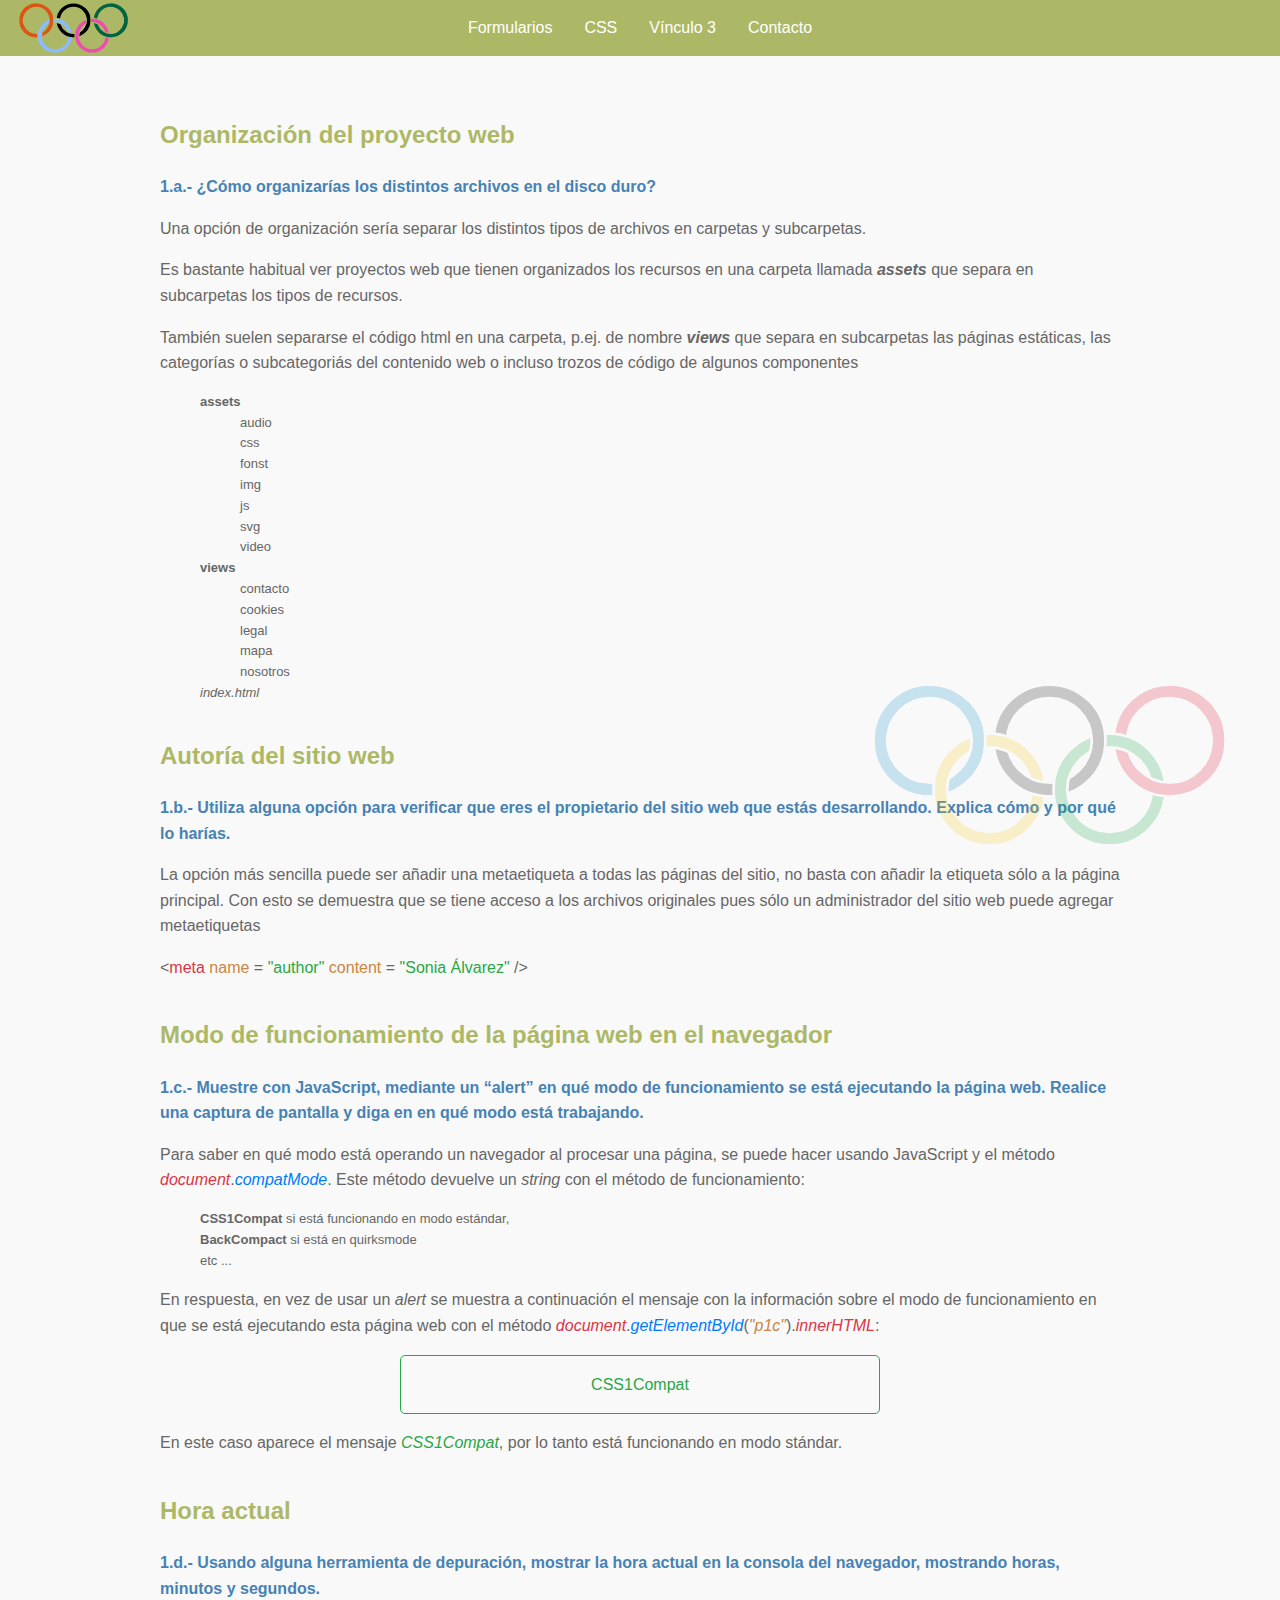
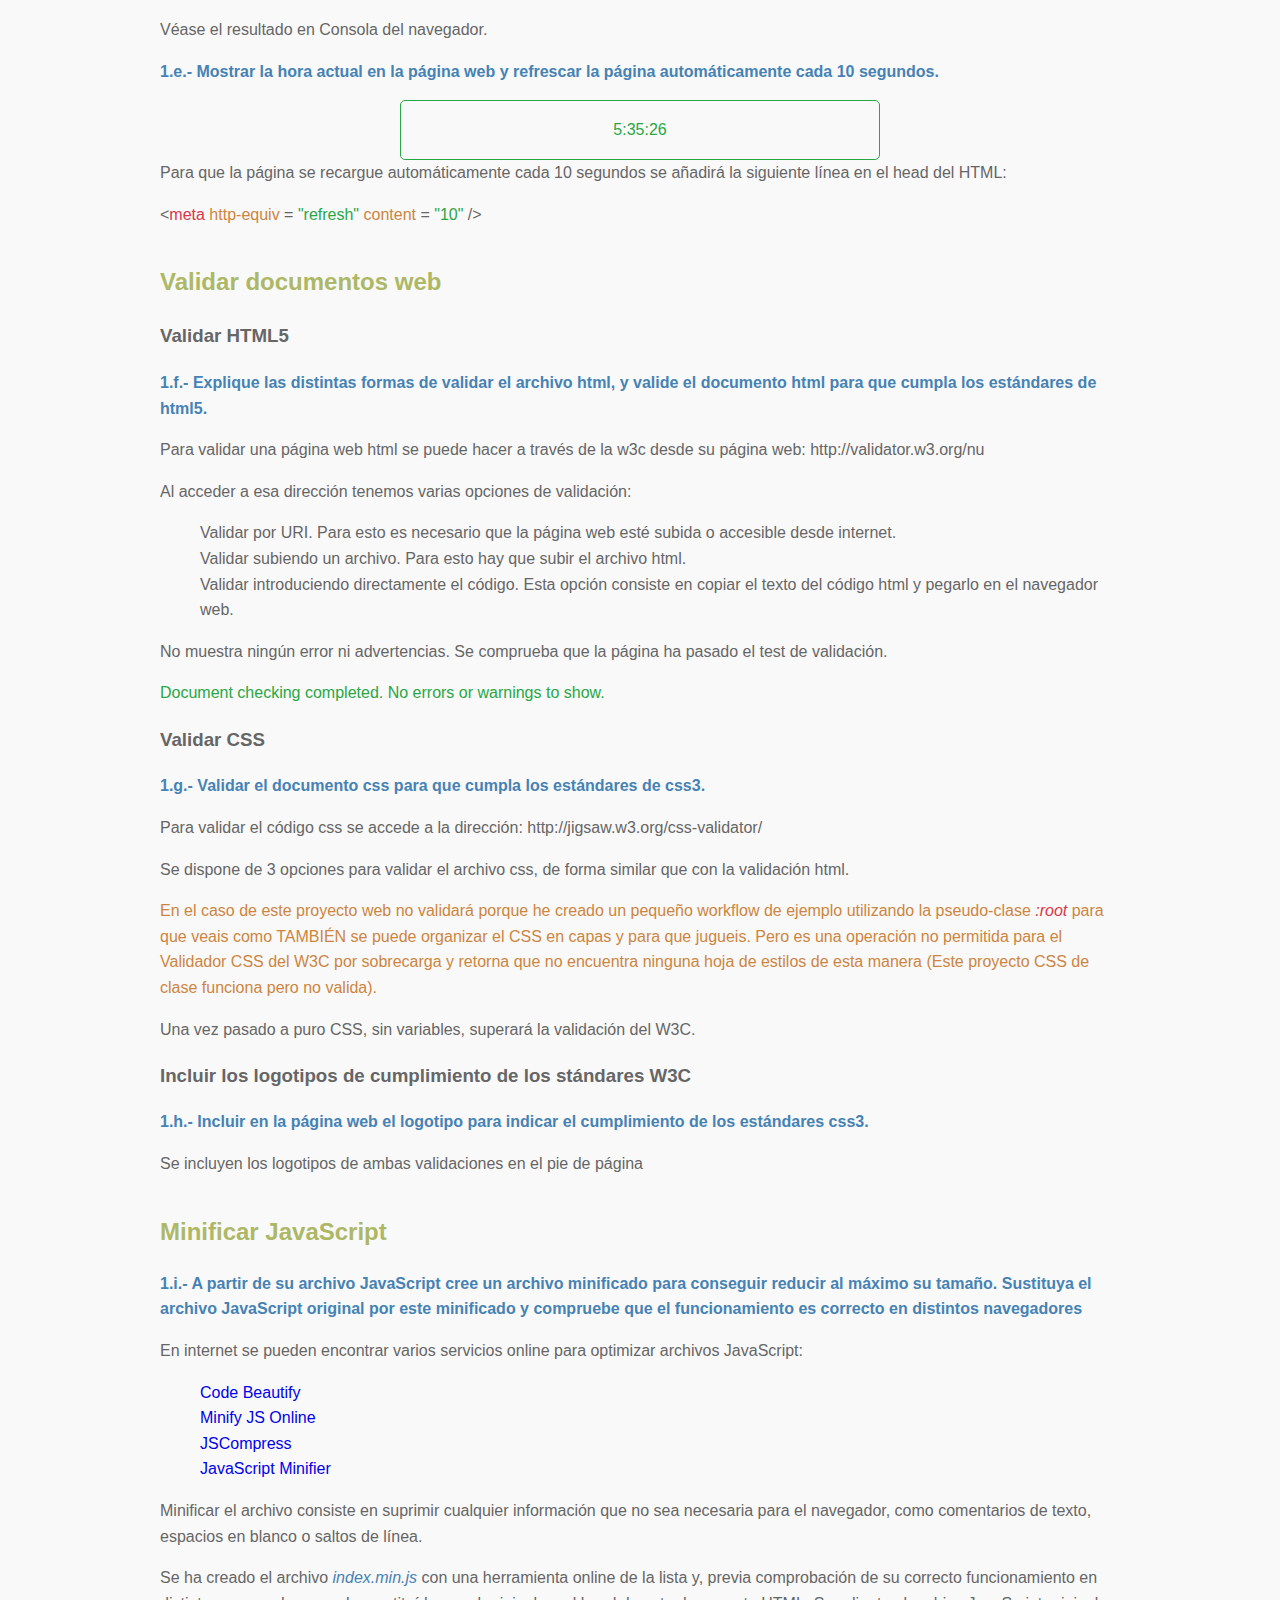
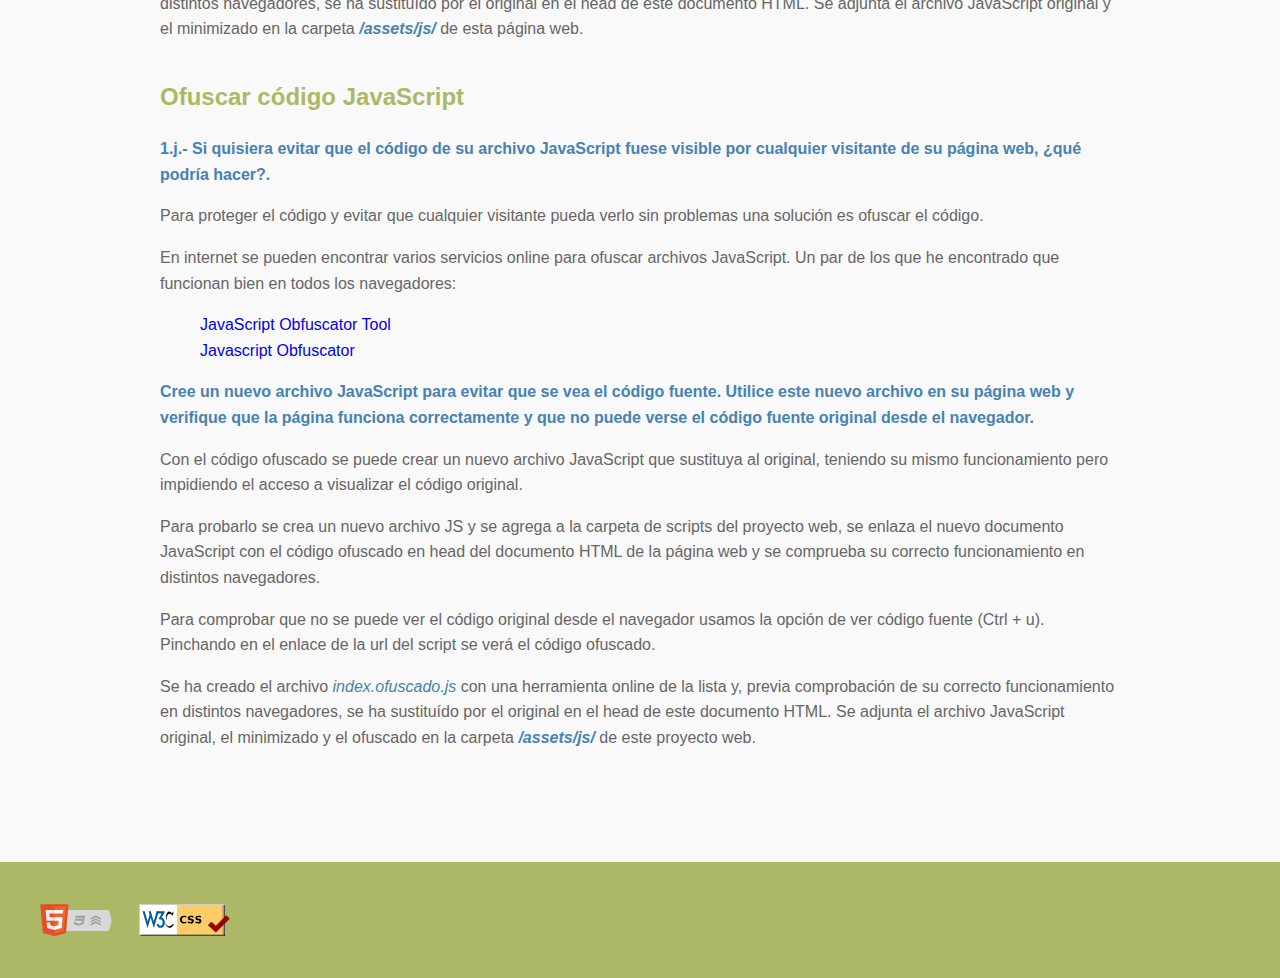
==== index.html @ 412be88f "Initial commit" ====
<!DOCTYPE html>
<html lang="es" dir="ltr">

<head>
    <meta charset="utf-8" />
    <meta name="viewport" content="width=device-width, initial-scale=1.0" />
    <meta http-equiv="X-UA-Compatible" content="ie=edge" />
    <meta name="robots" content="noIndex, noFollow" />
    <meta name="description" content="UF1306 Pruebas de funcionalidades y optimización de páginas web. Unidad Didáctica 3. Pruebas y verificación" />
    <link rel="shortcut icon" href="../assets/img/favicon.ico" type="image/vnd.microsoft.icon" />
    <link rel="stylesheet" href="assets/css/application.css" />

    <!-- 1.b.- Verificar que eres el propietario del sitio web -->
    <meta name="author" content="Sonia Álvarez" />

    <!-- 1.e.- Refrescar la página automáticamente cada 10 segundos. -->
    <!-- <meta http-equiv="refresh" content="10" /> -->

    <!-- 1.c y 1.d -->
    <!-- <script src="assets/js/index.js"></script> -->

    <!-- 1.i.- A partir de su archivo JavaScript cree un archivo minificado para conseguir reducir al máximo su tamaño. -->
    <!-- <script src="assets/js/index.min.js"></script> -->

    <!-- 1.j.- Cree un nuevo archivo JavaScript para evitar que se vea el código fuente -->
    <script src="assets/js/index.ofuscado.js"></script>

    <title>UF1306 | Validaciones web</title>
</head>

<body>
    <header class="distribute">
        <a href="index.html" title="Inicio">
            <figure class="logo"></figure>
            <h1 class="pechado">MF0951</h1>
        </a>
    </header>
    <nav class="main-center">
        <h2 class="pechado">Menú Principal</h2>
        <input id="icon-menu" name="icon-menu" type="checkbox" />
        <label for="icon-menu" class="icon-menu" aria-label="Abrir/Cerrar">Menú</label>

        <ul class="principal">
            <li>
                <a href="pages/formularios.html">Formularios</a>
            </li>
            <li>
                <a href="pages/css/index.html">CSS</a>
                <ul>
                    <li>
                        <a href="pages/css/textos.html">Textos</a>
                    </li>
                    <li>
                        <a href="pages/css/imagenes.html">Imágenes</a>
                    </li>
                    <li>
                        <a href="#">Vínculo 2.c</a>
                    </li>
                </ul>
            </li>
            <li>
                <a href="#">Vínculo 3</a>
            </li>
            <li>
                <a href="pages/contacto.html">Contacto</a>
            </li>
        </ul>
    </nav>
    <main class="agua">
        <article>
            <h2>Organización del proyecto web</h2>
            <p class="color-info">
                <strong>1.a.- ¿Cómo organizarías los distintos archivos en el disco duro?</strong>
            </p>
            <p>
                Una opción de organización sería separar los distintos tipos de archivos en carpetas y subcarpetas.
            </p>
            <p>
                Es bastante habitual ver proyectos web que tienen organizados los recursos en una carpeta llamada <strong><em>assets</em></strong> que separa en subcarpetas los tipos de recursos.
            </p>
            <p>
                También suelen separarse el código html en una carpeta, p.ej. de nombre <strong><em>views</em></strong> que separa en subcarpetas las páginas estáticas, las categorías o subcategoriás del contenido web o incluso trozos de código de
                algunos componentes
            </p>
            <ul class="small">
                <li>
                    <strong>assets</strong>
                    <ul>
                        <li>audio</li>
                        <li>css</li>
                        <li>fonst</li>
                        <li>img</li>
                        <li>js</li>
                        <li>svg</li>
                        <li>video</li>
                    </ul>
                </li>
                <li>
                    <strong>views</strong>
                    <ul>
                        <li>contacto</li>
                        <li>cookies</li>
                        <li>legal</li>
                        <li>mapa</li>
                        <li>nosotros</li>
                    </ul>
                </li>
                <li><em>index.html</em></li>
            </ul>
        </article>
        <article>
            <h2>Autoría del sitio web</h2>
            <p class="color-info">
                <strong>
                    1.b.- Utiliza alguna opción para verificar que eres el propietario del sitio web que estás desarrollando. Explica cómo y por qué lo harías.
                </strong>
            </p>
            <p>
                La opción más sencilla puede ser añadir una metaetiqueta a todas las páginas del sitio, no basta con añadir la etiqueta sólo a la página principal. Con esto se demuestra que se tiene acceso a los archivos originales pues sólo un
                administrador del sitio web puede agregar metaetiquetas
            </p>
            <p>&lt;<span class="color-danger">meta </span>
                <span class="color-warning">name</span>
                <span>=</span>
                <span class="color-success">"author"</span>
                <span class="color-warning">content</span>
                <span>=</span>
                <span class="color-success">"Sonia Álvarez"</span>
                <span>/></span>
            </p>
        </article>
        <article>
            <h2>Modo de funcionamiento de la página web en el navegador</h2>
            <p class="color-info">
                <strong>
                    1.c.- Muestre con JavaScript, mediante un “alert” en qué modo de funcionamiento se está ejecutando la página web. Realice una captura de pantalla y diga en en qué modo está trabajando.
                </strong>
            </p>
            <p>
                Para saber en qué modo está operando un navegador al procesar una página, se puede hacer usando JavaScript y el método <em class="color-danger">document</em>.<em class="color-primary">compatMode</em>. Este método devuelve un <em>string</em> con el método de funcionamiento:
            </p>
            <ul class="small">
                <li>
                    <strong>CSS1Compat</strong>
                    <span>
                        si está funcionando en modo estándar,
                    </span>
                </li>
                <li>
                    <strong>BackCompact</strong>
                    <span>
                        si está en quirksmode
                    </span>
                </li>
                <li>etc ...</li>
            </ul>

            <p>
                En respuesta, en vez de usar un <em>alert</em> se muestra a continuación el mensaje con la información sobre el modo de funcionamiento en que se está ejecutando esta página web con el método <em class="color-danger">document</em>.<em class="color-primary">getElementById</em>(<em class="color-warning">"p1c"</em>).<em class="color-danger">innerHTML</em>:
            </p>
            <p id="p1c" class="color-success"></p>
            <p>
                En este caso aparece el mensaje <em id="p1c2" class="color-success"></em>, por lo tanto está funcionando en modo stándar.
            </p>
        </article>
        <article>
            <h2>Hora actual</h2>
            <p class="color-info">
                <strong>
                    1.d.- Usando alguna herramienta de depuración, mostrar la hora actual en la consola del navegador, mostrando horas, minutos y segundos.
                </strong>
            </p>
            <p>
                Véase el resultado en Consola del navegador.
            </p>
            <p class="color-info">
                <strong>
                    1.e.- Mostrar la hora actual en la página web y refrescar la página automáticamente cada 10 segundos.
                </strong>
            </p>
            <p id="p1d" class="color-success"></p>

            Para que la página se recargue automáticamente cada 10 segundos se añadirá la siguiente línea en el head del HTML:

            <p>&lt;<span class="color-danger">meta </span>
                <span class="color-warning">http-equiv</span>
                <span>=</span>
                <span class="color-success">"refresh"</span>
                <span class="color-warning">content</span>
                <span>=</span>
                <span class="color-success">"10"</span>
                <span>/></span>
            </p>
        </article>
        <article>
            <h2>Validar documentos web</h2>
            <h3>Validar HTML5</h3>
            <p class="color-info">
                <strong>
                    1.f.- Explique las distintas formas de validar el archivo html, y valide el documento html para que cumpla los estándares de html5.
                </strong>
            </p>
            <p>
                Para validar una página web html se puede hacer a través de la w3c desde su página web: http://validator.w3.org/nu
            </p>
            <p>
                Al acceder a esa dirección tenemos varias opciones de validación:
            </p>
            <ul class="abc">
                <li>
                    Validar por URI. Para esto es necesario que la página web esté subida o accesible desde internet.
                </li>
                <li>
                    Validar subiendo un archivo. Para esto hay que subir el archivo html.
                </li>
                <li>
                    Validar introduciendo directamente el código. Esta opción consiste en copiar el texto del código html y pegarlo en el navegador web.
                </li>
            </ul>
            <p>
                No muestra ningún error ni advertencias. Se comprueba que la página ha pasado el test de validación.
            </p>
            <p class="color-success">
                Document checking completed. No errors or warnings to show.
            </p>
            <h3>Validar CSS</h3>
            <p class="color-info">
                <strong>
                    1.g.- Validar el documento css para que cumpla los estándares de css3.
                </strong>
            </p>
            <p>
                Para validar el código css se accede a la dirección: http://jigsaw.w3.org/css-validator/
            </p>
            <p>
                Se dispone de 3 opciones para validar el archivo css, de forma similar que con la validación html.
            </p>
            <p class="color-warning">
                En el caso de este proyecto web no validará porque he creado un pequeño workflow de ejemplo utilizando la pseudo-clase <em class="color-danger">:root</em> para que veais como TAMBIÉN se puede organizar el CSS en capas y para que jugueis.
                Pero es una operación no permitida para el Validador CSS del W3C por sobrecarga y retorna que no encuentra ninguna hoja de estilos de esta manera (Este proyecto CSS de clase funciona pero no valida).
            </p>
            <p>
                Una vez pasado a puro CSS, sin variables, superará la validación del W3C.
            </p>
            <h3>Incluir los logotipos de cumplimiento de los stándares W3C</h3>
            <p class="color-info">
                <strong>
                    1.h.- Incluir en la página web el logotipo para indicar el cumplimiento de los estándares css3.
                </strong>
            </p>
            <p>
                Se incluyen los logotipos de ambas validaciones en el pie de página
            </p>
        </article>
        <article>
            <h2>Minificar JavaScript</h2>
            <p class="color-info">
                <strong>
                    1.i.- A partir de su archivo JavaScript cree un archivo minificado para conseguir reducir al máximo su tamaño. Sustituya el archivo JavaScript original por este minificado y compruebe que el funcionamiento es correcto en distintos navegadores
                </strong>
            </p>
            <p>
                En internet se pueden encontrar varios servicios online para optimizar archivos JavaScript:
            </p>
            <ul>
                <li>
                    <a href="https://codebeautify.org/minify-js" target="_blank">Code Beautify</a>
                </li>
                <li>
                    <a href="https://minify-js.com/" target="_blank">Minify JS Online</a>
                </li>
                <li>
                    <a href="https://jscompress.com/" target="_blank">JSCompress</a>
                </li>
                <li>
                    <a href="https://www.toptal.com/developers/javascript-minifier/" target="_blank">JavaScript Minifier</a>
                </li>
            </ul>
            <p>
                Minificar el archivo consiste en suprimir cualquier información que no sea necesaria para el navegador, como comentarios de texto, espacios en blanco o saltos de línea.
            </p>
            <p>
                Se ha creado el archivo <em class="color-info">index.min.js</em> con una herramienta online de la lista y, previa comprobación de su correcto funcionamiento en distintos navegadores, se ha sustituído por el original en el head de este documento HTML. Se adjunta el archivo JavaScript original y el minimizado en la carpeta <strong class="color-info"><em>/assets/js/</em></strong> de esta página web.
            </p>
        </article>
        <article>
            <h2>Ofuscar código JavaScript</h2>
            <p class="color-info">
                <strong>
                    1.j.- Si quisiera evitar que el código de su archivo JavaScript fuese visible por cualquier visitante de su página web, ¿qué podría hacer?.
                </strong>
            </p>
            <p>
                Para proteger el código y evitar que cualquier visitante pueda verlo sin problemas una solución es ofuscar el código.
            </p>
            <p>
                En internet se pueden encontrar varios servicios online para ofuscar archivos JavaScript. Un par de los que he encontrado que funcionan bien en todos los navegadores:
            </p>
            <ul>
                <li>
                    <a href="https://www.obfuscator.io/" target="_blank">JavaScript Obfuscator Tool</a>
                </li>
                <li>
                    <a href="https://www.javascriptobfuscator.com/Javascript-Obfuscator.aspx" target="_blank"> Javascript Obfuscator</a>
                </li>
            </ul>
            <p class="color-info">
                <strong>
                    Cree un nuevo archivo JavaScript para evitar que se vea el código fuente. Utilice este nuevo archivo en su página web y verifique que la página funciona correctamente y que no puede verse el código fuente original desde el navegador.
                </strong>
            </p>
            <p>
                Con el código ofuscado se puede crear un nuevo archivo JavaScript que sustituya al original, teniendo su mismo funcionamiento pero impidiendo el acceso a visualizar el código original.
            </p>
            <p>
                Para probarlo se crea un nuevo archivo JS y se agrega a la carpeta de scripts del proyecto web, se enlaza el nuevo documento JavaScript con el código ofuscado en head del documento HTML de la página web y se comprueba su correcto funcionamiento en distintos navegadores.
            </p>
            <p>
                Para comprobar que no se puede ver el código original desde el navegador usamos la opción de ver código fuente (Ctrl + u). Pinchando en el enlace de la url del script se verá el código ofuscado.
            </p>
            <p>
                Se ha creado el archivo <em class="color-info">index.ofuscado.js</em> con una herramienta online de la lista y, previa comprobación de su correcto funcionamiento en distintos navegadores, se ha sustituído por el original en el head de este documento HTML. Se adjunta el archivo JavaScript original, el minimizado y el ofuscado en la carpeta <strong class="color-info"><em>/assets/js/</em></strong> de este proyecto web.
            </p>
        </article>
    </main>
    <footer>
        <h2 class="pechado">Pie de página</h2>
        <ul class="validadores">
            <li class="validator cross-centro">
                <a href="https://validator.w3.org/nu/" target="_blank" title="Documento HTML5 validado con Nu Html Checker">
                    <figure class="xhtml5"></figure>
                </a>
            </li>
            <li class="validator cross-centro">
                <a href="https://jigsaw.w3.org/css-validator/" target="_blank" title="Esta página web es un documento CSS versión 3 + SVG válido!">
                    <figure class="w3c"></figure>
                </a>
            </li>
        </ul>
    </footer>
</body>

</html>
---- assets/css/application.css ----
@charset "utf-8";
/*

-------------------------------
    --- Inicializaciones ---
-------------------------------

*/
@import url('_common/_vendors/normalize.css');
@import url('_app/_theme/base.css');
@import url('_app/_theme/variables.css');
/*

-------------------------------------
    --- Maquetación del sitio ---
-------------------------------------

*/
@import url('_app/_theme/tema.css');
/*

-------------------------------------------
    --- Branding | Tema Corporativo ---
-------------------------------------------

*/
@import url('_app/_theme/fonts.css');

/*

----------------------------------------------------------------
    --- Capas (header | menu | main | aside/s | footer ) ---
----------------------------------------------------------------

*/
@import url('_app/_layout/header.css');
@import url('_app/_layout/menu.css');
@import url('_app/_layout/footer.css');
@import url('_app/_layout/formularios.css');

/*

--------------------------------------------------------------------------
    --- Utilidades | librerías de estilos comunes a varios proyectos ---
--------------------------------------------------------------------------

*/
@import url('_common/_utils/iconos.css');
@import url('_common/_utils/flexbox.css');
@import url('_common/_utils/visibilidad.css');


/*

----------------------------------------------------------------
    --- Vistas, estilos de las páginas ---
----------------------------------------------------------------

*/
@import url('_app/_views/common.css');
@import url('_app/_views/index.css');
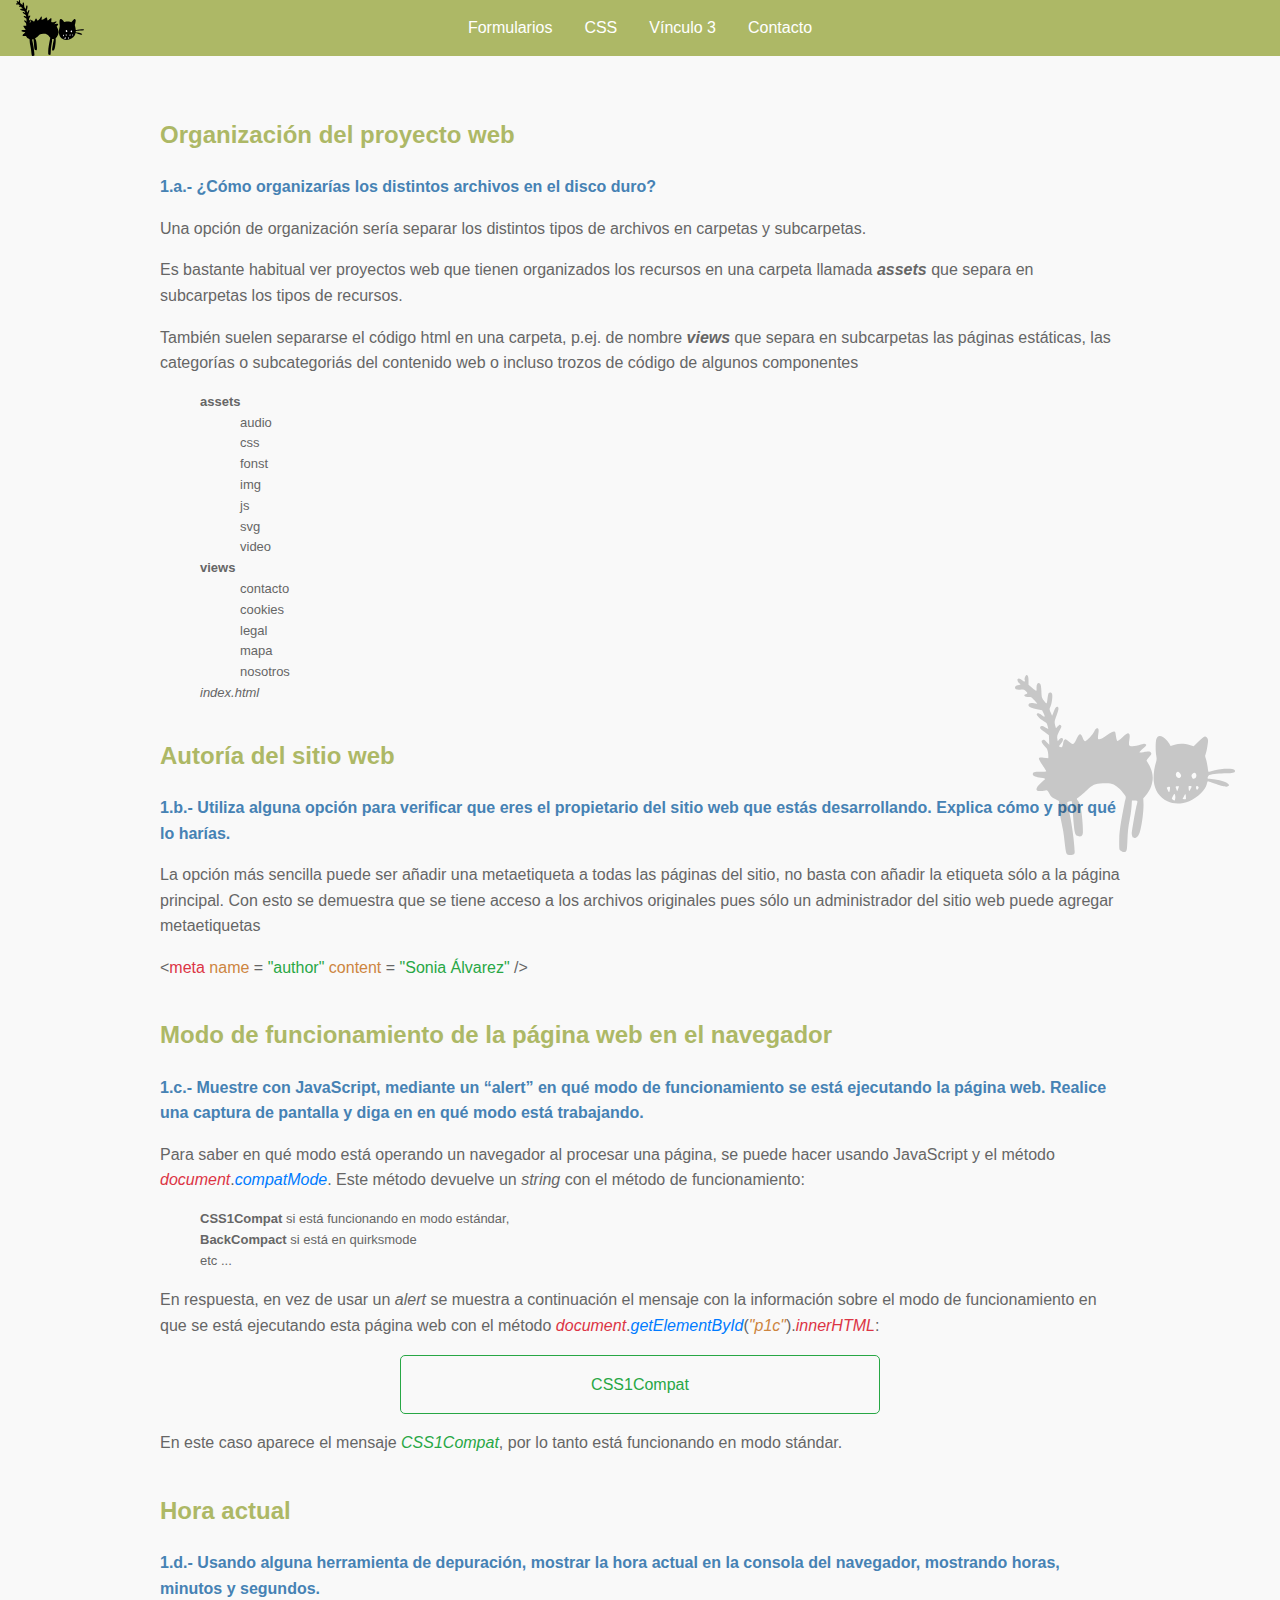
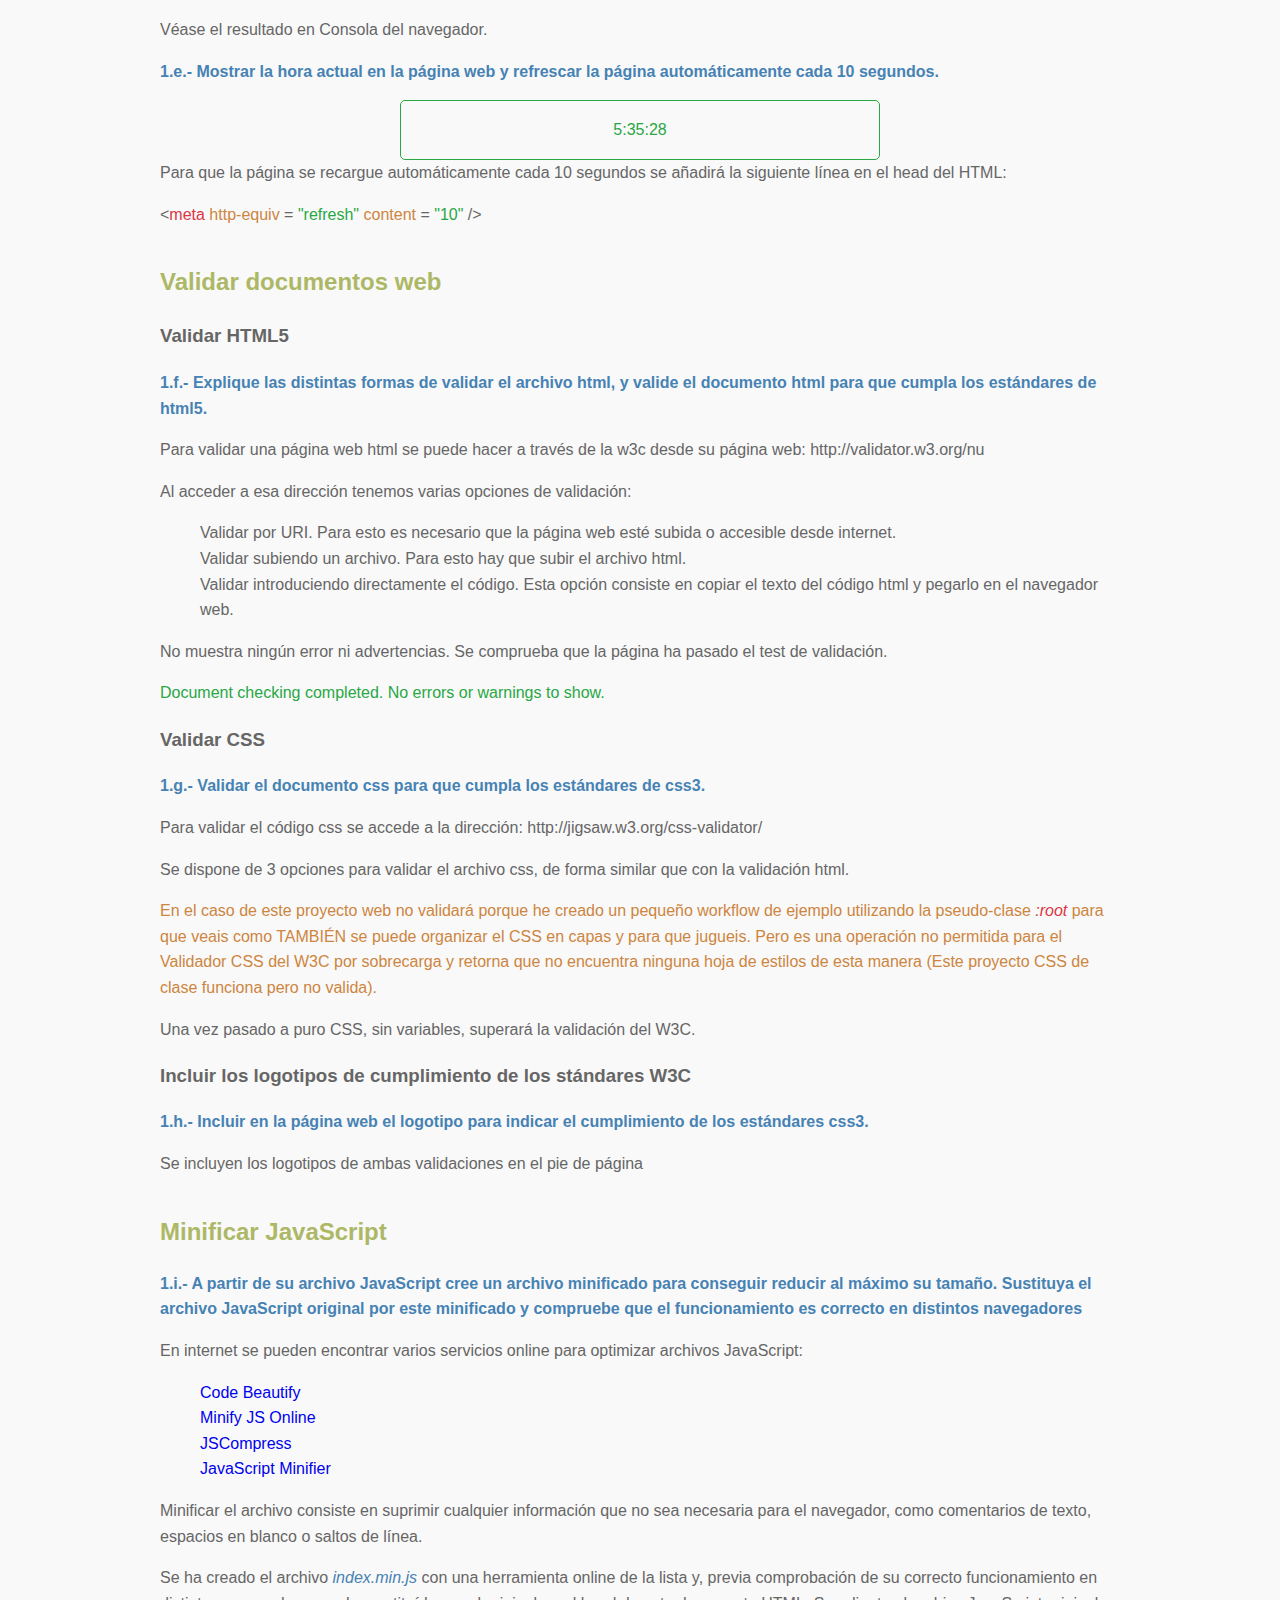
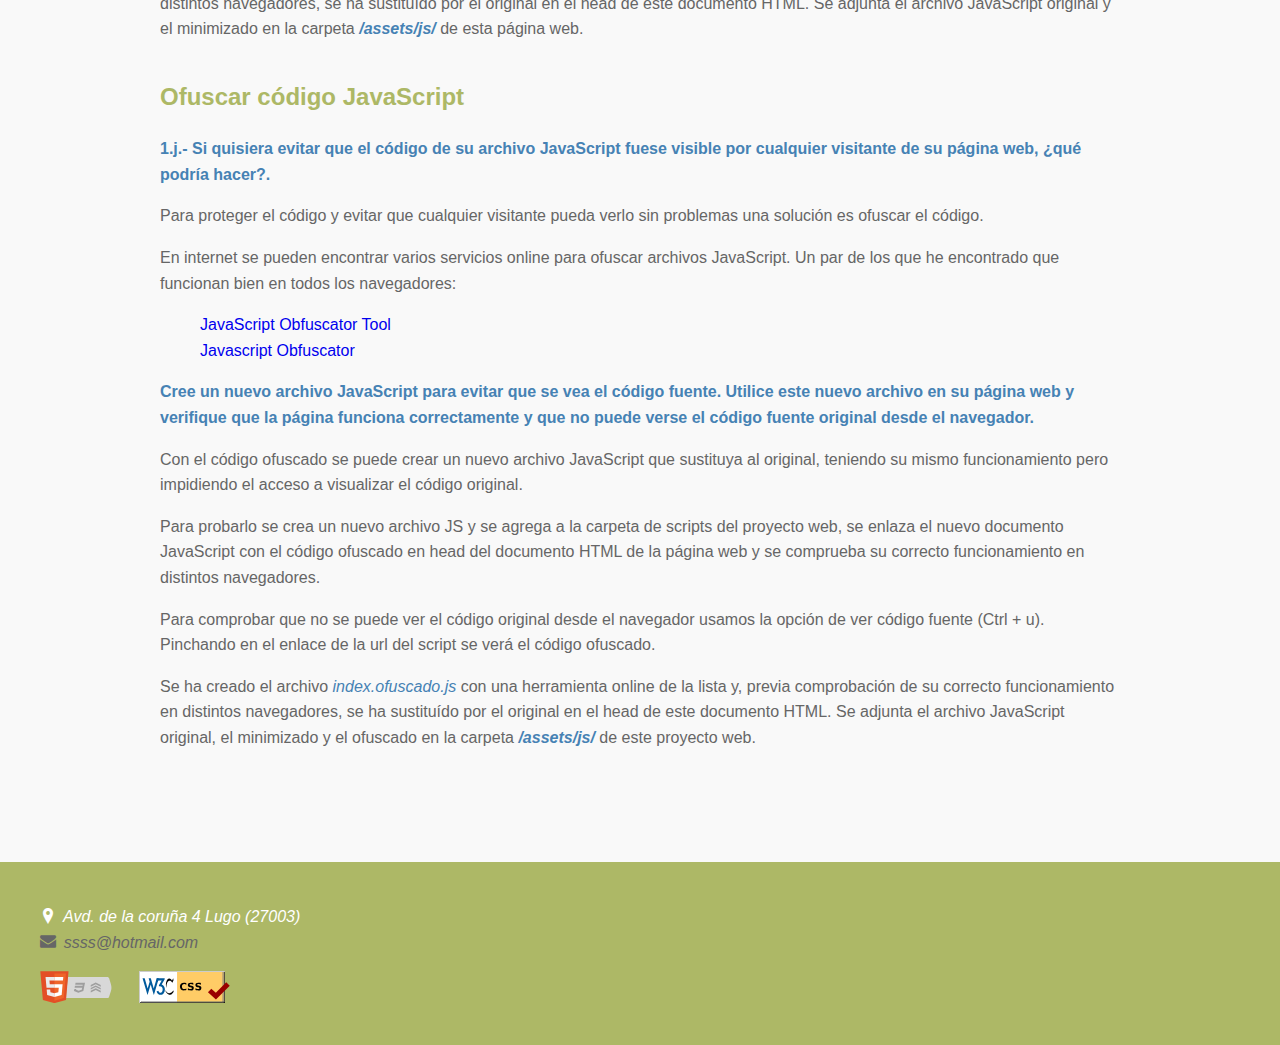
==== commit fade1556: "logo y demás tope guay" ====
--- a/index.html
+++ b/index.html
@@ -325,6 +325,25 @@
     </main>
     <footer>
         <h2 class="pechado">Pie de página</h2>
+    <section class="contentinfo">
+        <address>
+            <ul>
+                <li>
+                    <a href="https://goo.gl/maps/DFDkNo52gAro7roy9" title="ven a visitarnos" target="blank">
+                    <span class="icon-location" aria-hidden="true"></span>
+                    <span>Avd. de la coruña 4 Lugo (27003)</span>
+                </a>
+                </li>
+                <li>
+                    <a href="mailto:ssss@hotmail.com" title="escribenos" target="blank"></a>
+                    <span class="icon-mail" aria-hidden="true"></span>
+                    <span>ssss@hotmail.com</span>
+                </li>
+                <li></li>
+            </ul>
+        </address>
+    </section>
+    <section class="footer_pie">
         <ul class="validadores">
             <li class="validator cross-centro">
                 <a href="https://validator.w3.org/nu/" target="_blank" title="Documento HTML5 validado con Nu Html Checker">
@@ -337,6 +356,8 @@
                 </a>
             </li>
         </ul>
+    </section>
+        
     </footer>
 </body>
 
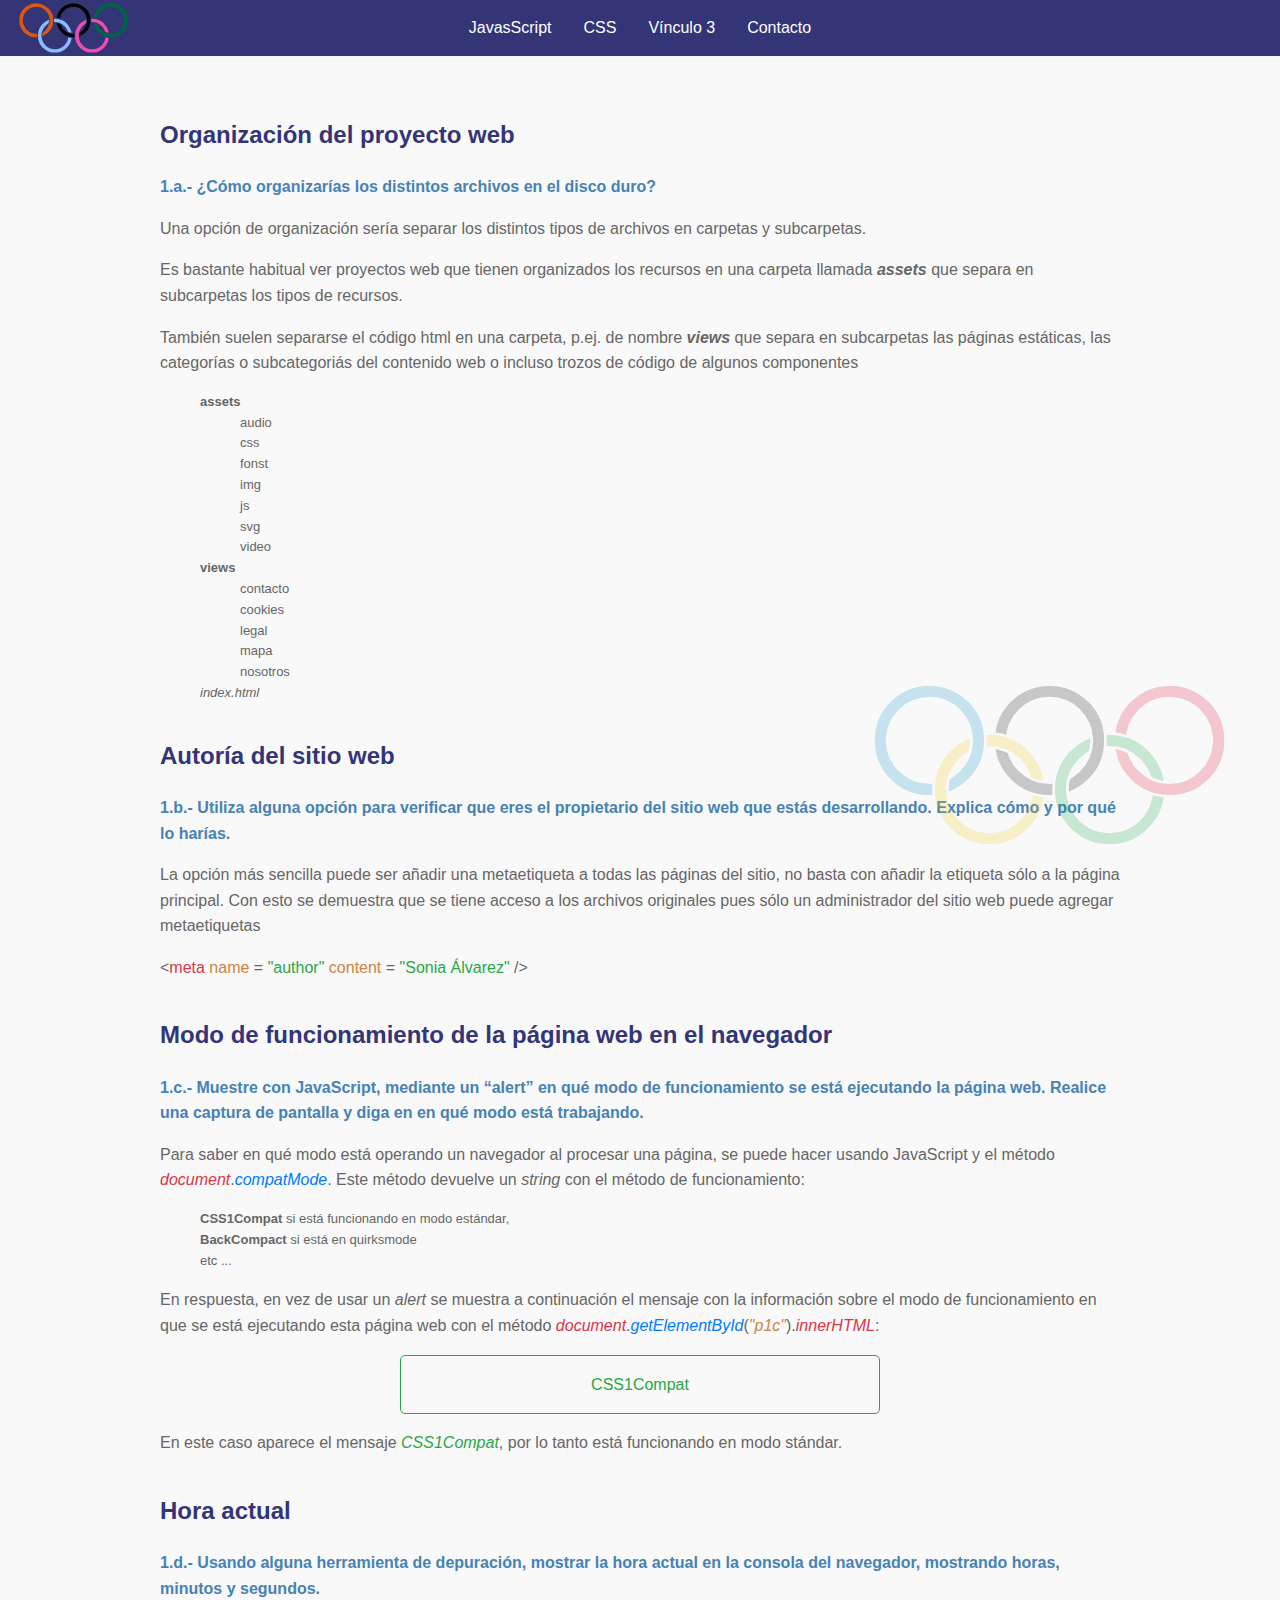
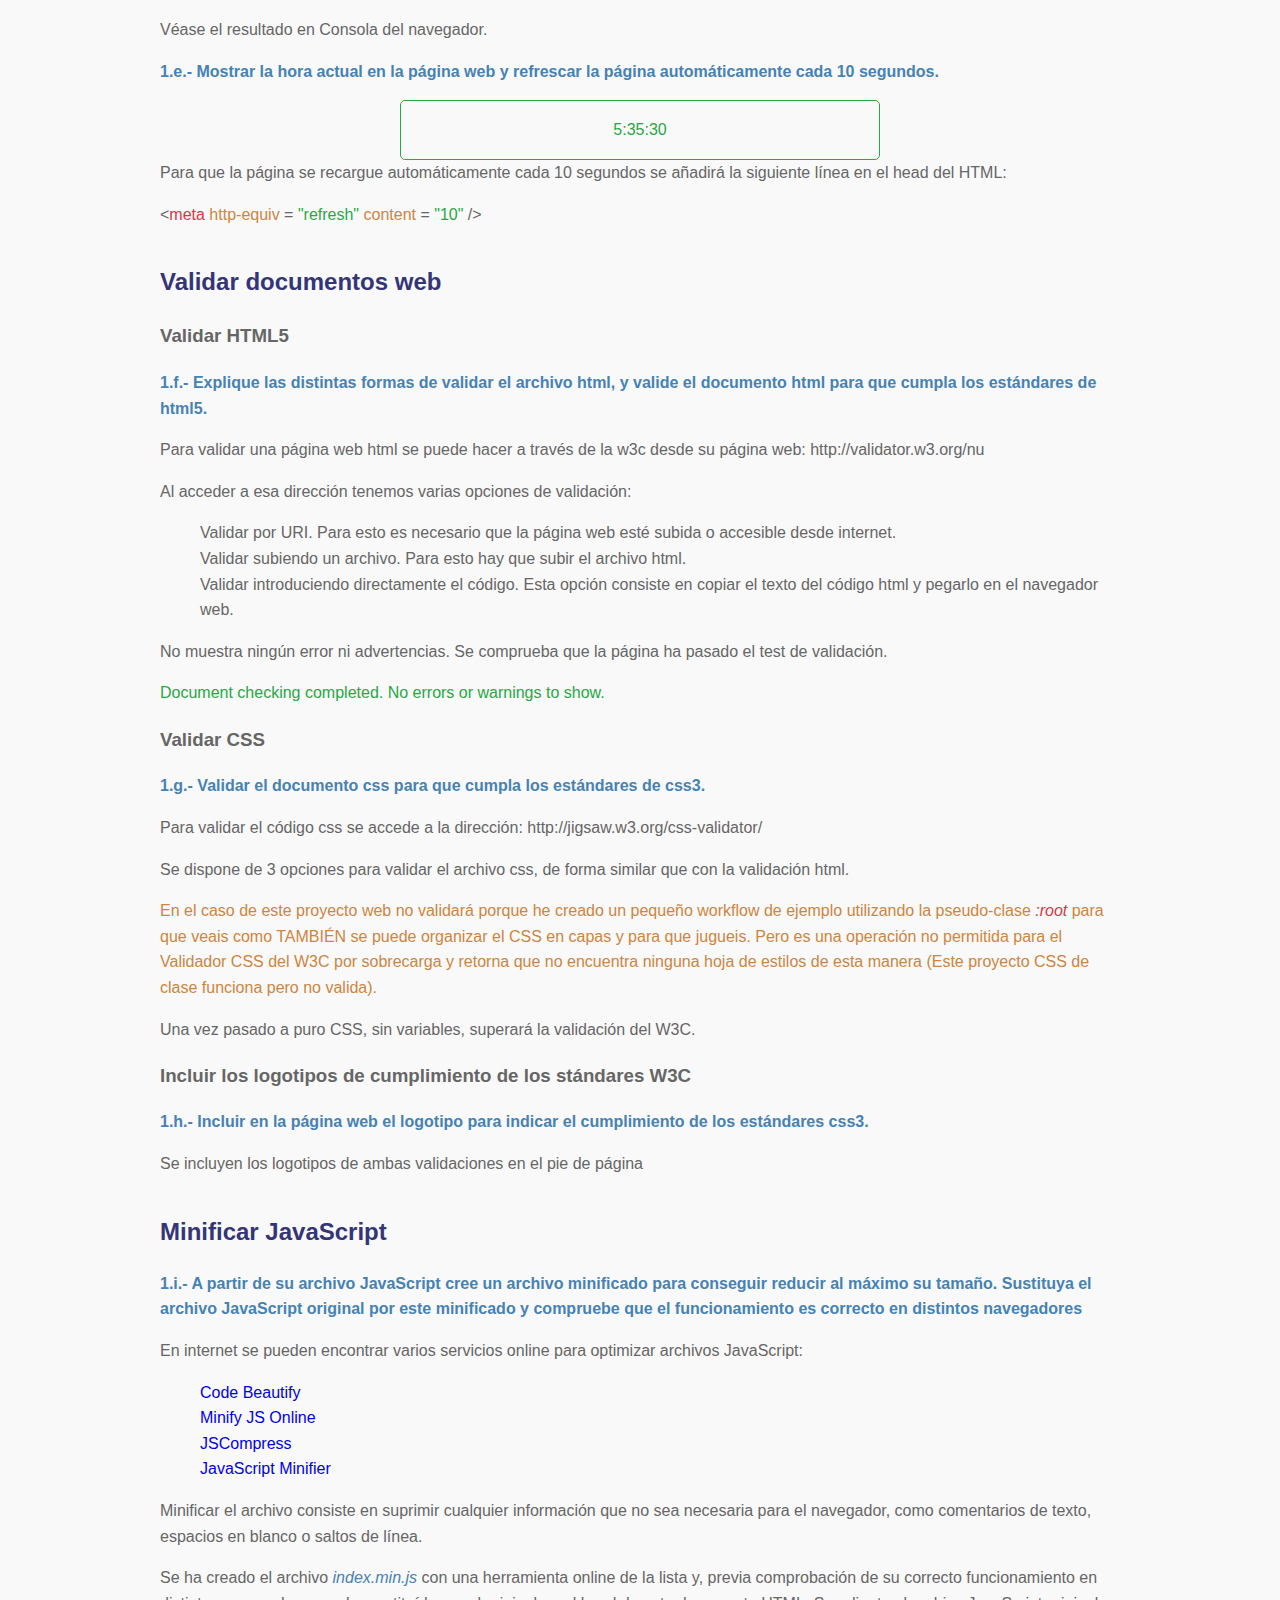
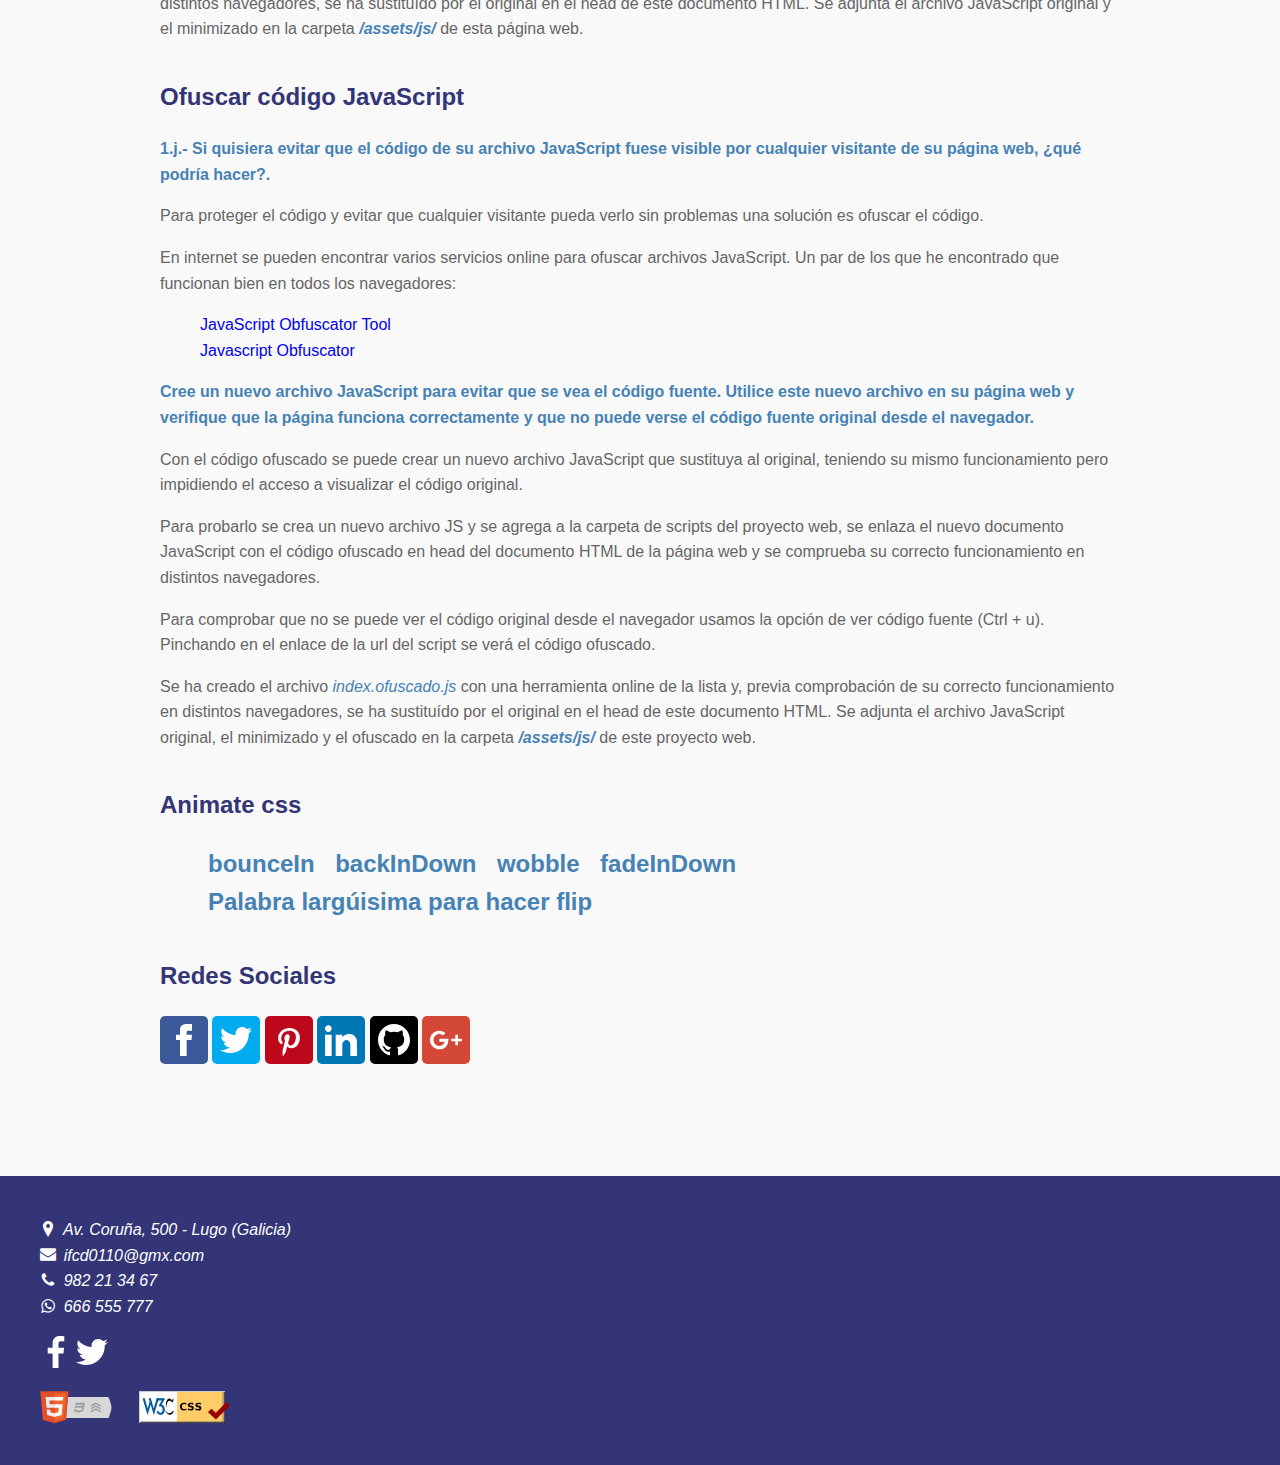
==== commit f76896fc: "arreglar enlaces" ====
--- a/index.html
+++ b/index.html
@@ -7,8 +7,12 @@
     <meta http-equiv="X-UA-Compatible" content="ie=edge" />
     <meta name="robots" content="noIndex, noFollow" />
     <meta name="description" content="UF1306 Pruebas de funcionalidades y optimización de páginas web. Unidad Didáctica 3. Pruebas y verificación" />
-    <link rel="shortcut icon" href="../assets/img/favicon.ico" type="image/vnd.microsoft.icon" />
-    <link rel="stylesheet" href="assets/css/application.css" />
+    <link rel="shortcut icon" href="assets/img/favicon.ico" type="image/vnd.microsoft.icon" />
+    <link rel="stylesheet" href="assets/css/_common/_vendors/normalize.css" />
+    <link rel="stylesheet" href="assets/css/_common/_vendors/animate.css" />
+    <link rel="stylesheet" href="assets/css/_common/_utils/flexbox.css" />
+    <link rel="stylesheet" href="assets/css/_common/_utils/visibilidad.css" />
+    <link rel="stylesheet" href="assets/css/aplicado.css" />
 
     <!-- 1.b.- Verificar que eres el propietario del sitio web -->
     <meta name="author" content="Sonia Álvarez" />
@@ -32,7 +36,7 @@
     <header class="distribute">
         <a href="index.html" title="Inicio">
             <figure class="logo"></figure>
-            <h1 class="pechado">MF0951</h1>
+            <h1 class="pechado">MF0951 | Integración de componentes software en páginas web</h1>
         </a>
     </header>
     <nav class="main-center">
@@ -42,7 +46,12 @@
 
         <ul class="principal">
             <li>
-                <a href="pages/formularios.html">Formularios</a>
+                <a href="pages/javascript/index.html">JavasScript</a>
+                <ul>
+                    <li>
+                        <a href="pages/javascript/formularios.html">Formularios</a>
+                    </li>
+                </ul>
             </li>
             <li>
                 <a href="pages/css/index.html">CSS</a>
@@ -69,6 +78,13 @@
     <main class="agua">
         <article>
             <h2>Organización del proyecto web</h2>
+            <ul>
+                <li>
+                    <span>
+
+                    </span>
+                </li>
+            </ul>
             <p class="color-info">
                 <strong>1.a.- ¿Cómo organizarías los distintos archivos en el disco duro?</strong>
             </p>
@@ -137,7 +153,8 @@
                 </strong>
             </p>
             <p>
-                Para saber en qué modo está operando un navegador al procesar una página, se puede hacer usando JavaScript y el método <em class="color-danger">document</em>.<em class="color-primary">compatMode</em>. Este método devuelve un <em>string</em> con el método de funcionamiento:
+                Para saber en qué modo está operando un navegador al procesar una página, se puede hacer usando JavaScript y el método <em class="color-danger">document</em>.<em class="color-primary">compatMode</em>. Este método devuelve un
+                <em>string</em> con el método de funcionamiento:
             </p>
             <ul class="small">
                 <li>
@@ -156,7 +173,8 @@
             </ul>
 
             <p>
-                En respuesta, en vez de usar un <em>alert</em> se muestra a continuación el mensaje con la información sobre el modo de funcionamiento en que se está ejecutando esta página web con el método <em class="color-danger">document</em>.<em class="color-primary">getElementById</em>(<em class="color-warning">"p1c"</em>).<em class="color-danger">innerHTML</em>:
+                En respuesta, en vez de usar un <em>alert</em> se muestra a continuación el mensaje con la información sobre el modo de funcionamiento en que se está ejecutando esta página web con el método <em class="color-danger">document</em>.<em
+                    class="color-primary">getElementById</em>(<em class="color-warning">"p1c"</em>).<em class="color-danger">innerHTML</em>:
             </p>
             <p id="p1c" class="color-success"></p>
             <p>
@@ -236,7 +254,8 @@
                 Se dispone de 3 opciones para validar el archivo css, de forma similar que con la validación html.
             </p>
             <p class="color-warning">
-                En el caso de este proyecto web no validará porque he creado un pequeño workflow de ejemplo utilizando la pseudo-clase <em class="color-danger">:root</em> para que veais como TAMBIÉN se puede organizar el CSS en capas y para que jugueis.
+                En el caso de este proyecto web no validará porque he creado un pequeño workflow de ejemplo utilizando la pseudo-clase <em class="color-danger">:root</em> para que veais como TAMBIÉN se puede organizar el CSS en capas y para que
+                jugueis.
                 Pero es una operación no permitida para el Validador CSS del W3C por sobrecarga y retorna que no encuentra ninguna hoja de estilos de esta manera (Este proyecto CSS de clase funciona pero no valida).
             </p>
             <p>
@@ -256,7 +275,8 @@
             <h2>Minificar JavaScript</h2>
             <p class="color-info">
                 <strong>
-                    1.i.- A partir de su archivo JavaScript cree un archivo minificado para conseguir reducir al máximo su tamaño. Sustituya el archivo JavaScript original por este minificado y compruebe que el funcionamiento es correcto en distintos navegadores
+                    1.i.- A partir de su archivo JavaScript cree un archivo minificado para conseguir reducir al máximo su tamaño. Sustituya el archivo JavaScript original por este minificado y compruebe que el funcionamiento es correcto en distintos
+                    navegadores
                 </strong>
             </p>
             <p>
@@ -280,7 +300,8 @@
                 Minificar el archivo consiste en suprimir cualquier información que no sea necesaria para el navegador, como comentarios de texto, espacios en blanco o saltos de línea.
             </p>
             <p>
-                Se ha creado el archivo <em class="color-info">index.min.js</em> con una herramienta online de la lista y, previa comprobación de su correcto funcionamiento en distintos navegadores, se ha sustituído por el original en el head de este documento HTML. Se adjunta el archivo JavaScript original y el minimizado en la carpeta <strong class="color-info"><em>/assets/js/</em></strong> de esta página web.
+                Se ha creado el archivo <em class="color-info">index.min.js</em> con una herramienta online de la lista y, previa comprobación de su correcto funcionamiento en distintos navegadores, se ha sustituído por el original en el head de este
+                documento HTML. Se adjunta el archivo JavaScript original y el minimizado en la carpeta <strong class="color-info"><em>/assets/js/</em></strong> de esta página web.
             </p>
         </article>
         <article>
@@ -306,58 +327,182 @@
             </ul>
             <p class="color-info">
                 <strong>
-                    Cree un nuevo archivo JavaScript para evitar que se vea el código fuente. Utilice este nuevo archivo en su página web y verifique que la página funciona correctamente y que no puede verse el código fuente original desde el navegador.
+                    Cree un nuevo archivo JavaScript para evitar que se vea el código fuente. Utilice este nuevo archivo en su página web y verifique que la página funciona correctamente y que no puede verse el código fuente original desde el
+                    navegador.
                 </strong>
             </p>
             <p>
                 Con el código ofuscado se puede crear un nuevo archivo JavaScript que sustituya al original, teniendo su mismo funcionamiento pero impidiendo el acceso a visualizar el código original.
             </p>
             <p>
-                Para probarlo se crea un nuevo archivo JS y se agrega a la carpeta de scripts del proyecto web, se enlaza el nuevo documento JavaScript con el código ofuscado en head del documento HTML de la página web y se comprueba su correcto funcionamiento en distintos navegadores.
+                Para probarlo se crea un nuevo archivo JS y se agrega a la carpeta de scripts del proyecto web, se enlaza el nuevo documento JavaScript con el código ofuscado en head del documento HTML de la página web y se comprueba su correcto
+                funcionamiento en distintos navegadores.
             </p>
             <p>
                 Para comprobar que no se puede ver el código original desde el navegador usamos la opción de ver código fuente (Ctrl + u). Pinchando en el enlace de la url del script se verá el código ofuscado.
             </p>
             <p>
-                Se ha creado el archivo <em class="color-info">index.ofuscado.js</em> con una herramienta online de la lista y, previa comprobación de su correcto funcionamiento en distintos navegadores, se ha sustituído por el original en el head de este documento HTML. Se adjunta el archivo JavaScript original, el minimizado y el ofuscado en la carpeta <strong class="color-info"><em>/assets/js/</em></strong> de este proyecto web.
-            </p>
+                Se ha creado el archivo <em class="color-info">index.ofuscado.js</em> con una herramienta online de la lista y, previa comprobación de su correcto funcionamiento en distintos navegadores, se ha sustituído por el original en el head de
+                este documento HTML. Se adjunta el archivo JavaScript original, el minimizado y el ofuscado en la carpeta <strong class="color-info"><em>/assets/js/</em></strong> de este proyecto web.
+            </p>
+        </article>
+        <article class="animaciones">
+            <h2>Animate css</h2>
+            <ul>
+                <li class="animate__animated animate__bounceIn animate__infinite">bounceIn</li>
+                <li class="animate__animated animate__backInDown">backInDown</li>
+                <li class="animate__animated animate__wobble">wobble</li>
+                <li class="animate__animated animate__fadeInDown">fadeInDown</li>
+                <li class="animate__animated animate__flip animate__delay-5s">Palabra largúisima para hacer flip</li>
+            </ul>
+        </article>
+        <article>
+            <h2>Redes Sociales</h2>
+            <ul class="sociales">
+                <li class="facebook">
+                    <a href="https://es-es.facebook.com/" target="_blank" title="Síguenos en Facebook">
+                        <figure class="social facebook">
+                            <svg xmlns="http://www.w3.org/2000/svg"
+                                width="24" height="24" viewBox="0 0 24 24">
+                                <path d="M9 8h-3v4h3v12h5v-12h3.642l.358-4h-4v-1.667c0-.955.192-1.333 1.115-1.333h2.885v-5h-3.808c-3.596 0-5.192 1.583-5.192 4.615v3.385z"/>
+                            </svg>
+                        </figure>
+                    </a>
+                </li>
+                <li class="twitter">
+                    <a href="https://twitter.com/" target="_blank" title="Síguenos en Twitter">
+                        <figure class="social twitter">
+                            <svg xmlns="http://www.w3.org/2000/svg"
+                                width="24" height="24" viewBox="0 0 24 24">
+                                <path
+                                    d="M24 4.557c-.883.392-1.832.656-2.828.775 1.017-.609 1.798-1.574 2.165-2.724-.951.564-2.005.974-3.127 1.195-.897-.957-2.178-1.555-3.594-1.555-3.179 0-5.515 2.966-4.797 6.045-4.091-.205-7.719-2.165-10.148-5.144-1.29 2.213-.669 5.108 1.523 6.574-.806-.026-1.566-.247-2.229-.616-.054 2.281 1.581 4.415 3.949 4.89-.693.188-1.452.232-2.224.084.626 1.956 2.444 3.379 4.6 3.419-2.07 1.623-4.678 2.348-7.29 2.04 2.179 1.397 4.768 2.212 7.548 2.212 9.142 0 14.307-7.721 13.995-14.646.962-.695 1.797-1.562 2.457-2.549z"/>
+                            </svg>
+                        </figure>
+                    </a>
+                </li>
+                <li class="pinterest">
+                    <a href="https://www.pinterest.es/" target="_blank" title="Síguenos en Pinterest">
+                        <figure class="social">
+                            <svg role="img" version="1.1" xmlns="http://www.w3.org/2000/svg" xmlns:xlink="http://www.w3.org/1999/xlink" x="0px" y="0px" xml:space="preserve" aria-hidden="true"
+                                width="56.693" height="56.693" viewBox="0 0 56.693 56.693">
+
+                                <path d="m29.514499,6.909911c-13.586,0 -20.437,9.74 -20.437,17.864c0,4.918 1.862,9.293 5.855,10.922c0.655,0.27 1.242,0.01 1.432,-0.715c0.132,-0.5 0.445,-1.766 0.584,-2.295c0.191,-0.717 0.117,-0.967 -0.412,-1.594c-1.151,-1.357 -1.888,-3.115 -1.888,-5.607c0,-7.226 5.407,-13.695 14.079,-13.695c7.679,0 11.898,4.692 11.898,10.957c0,8.246 -3.649,15.205 -9.065,15.205c-2.992,0 -5.23,-2.473 -4.514,-5.508c0.859,-3.623 2.524,-7.531 2.524,-10.148c0,-2.34 -1.257,-4.292 -3.856,-4.292c-3.058,0 -5.515,3.164 -5.515,7.401c0,2.699 0.912,4.525 0.912,4.525s-3.129,13.26 -3.678,15.582c-1.092,4.625 -0.164,10.293 -0.085,10.865c0.046,0.34 0.482,0.422 0.68,0.166c0.281,-0.369 3.925,-4.865 5.162,-9.359c0.351,-1.271 2.011,-7.859 2.011,-7.859c0.994,1.896 3.898,3.562 6.986,3.562c9.191,0 15.428,-8.379 15.428,-19.595c0.001,-8.483 -7.183,-16.382 -18.101,-16.382z"/>
+                            </svg>
+
+                        </figure>
+                    </a>
+                </li>
+                <li class="linkedin">
+                    <a href="https://es.linkedin.com/" target="_blank" title="Síguenos en LinkedIn">
+                        <figure class="social">
+                            <svg xmlns="http://www.w3.org/2000/svg"
+                                width="24" height="24" viewBox="0 0 24 24">
+                                <path d="M4.98 3.5c0 1.381-1.11 2.5-2.48 2.5s-2.48-1.119-2.48-2.5c0-1.38 1.11-2.5 2.48-2.5s2.48 1.12 2.48 2.5zm.02 4.5h-5v16h5v-16zm7.982 0h-4.968v16h4.969v-8.399c0-4.67 6.029-5.052 6.029 0v8.399h4.988v-10.131c0-7.88-8.922-7.593-11.018-3.714v-2.155z"/>
+                            </svg>
+                        </figure>
+                    </a>
+                </li>
+                <li class="github">
+                    <a href="https://github.com/" target="_blank" title="Síguenos en GitHub">
+                        <figure class="social">
+                            <svg xmlns="http://www.w3.org/2000/svg"
+                                width="24" height="24" viewBox="0 0 24 24">
+                                <path d="M12 0c-6.626 0-12 5.373-12 12 0 5.302 3.438 9.8 8.207 11.387.599.111.793-.261.793-.577v-2.234c-3.338.726-4.033-1.416-4.033-1.416-.546-1.387-1.333-1.756-1.333-1.756-1.089-.745.083-.729.083-.729 1.205.084 1.839 1.237 1.839 1.237 1.07 1.834 2.807 1.304 3.492.997.107-.775.418-1.305.762-1.604-2.665-.305-5.467-1.334-5.467-5.931 0-1.311.469-2.381 1.236-3.221-.124-.303-.535-1.524.117-3.176 0 0 1.008-.322 3.301 1.23.957-.266 1.983-.399 3.003-.404 1.02.005 2.047.138 3.006.404 2.291-1.552 3.297-1.23 3.297-1.23.653 1.653.242 2.874.118 3.176.77.84 1.235 1.911 1.235 3.221 0 4.609-2.807 5.624-5.479 5.921.43.372.823 1.102.823 2.222v3.293c0 .319.192.694.801.576 4.765-1.589 8.199-6.086 8.199-11.386 0-6.627-5.373-12-12-12z"/>
+                            </svg>
+                        </figure>
+                    </a>
+                </li>
+                <li class="googleplus">
+                    <a href="https://plus.google.com/" target="_blank" title="Síguenos en Google +">
+                        <figure class="social">
+                            <svg xmlns="http://www.w3.org/2000/svg"
+                                width="24" height="24" viewBox="0 0 24 24">
+                                <path d="M7 11v2.4h3.97c-.16 1.029-1.2 3.02-3.97 3.02-2.39 0-4.34-1.979-4.34-4.42 0-2.44 1.95-4.42 4.34-4.42 1.36 0 2.27.58 2.79 1.08l1.9-1.83c-1.22-1.14-2.8-1.83-4.69-1.83-3.87 0-7 3.13-7 7s3.13 7 7 7c4.04 0 6.721-2.84 6.721-6.84 0-.46-.051-.81-.111-1.16h-6.61zm0 0 17 2h-3v3h-2v-3h-3v-2h3v-3h2v3h3v2z" fill-rule="evenodd" clip-rule="evenodd"/>
+                            </svg>
+                        </figure>
+                    </a>
+                </li>
+            </ul>
         </article>
     </main>
     <footer>
         <h2 class="pechado">Pie de página</h2>
-    <section class="contentinfo">
-        <address>
+        <section class="contentinfo">
+            <h3 class="pechado">Información de contacto</h3>
+            <address>
+                <ul>
+                    <li>
+                        <a href="https://goo.gl/maps/s3k1C7FEyn3WrrVn7" title="Ven a visitarnos" target="_blank">
+                            <span class="icon-location" aria-hidden="true"></span>
+                            <span>Av. Coruña, 500 - Lugo (Galicia)</span>
+                        </a>
+                    </li>
+                    <li>
+                        <a href="mailto:ifcd0110@gmx.com" title="Escríbenos" target="_blank">
+                            <span class="icon-mail" aria-hidden="true"></span>
+                            <span>ifcd0110@gmx.com</span>
+                        </a>
+                    </li>
+                    <li>
+                        <a href="tel:+34982213467" title="Llámanos" target="_blank">
+                            <span class="icon-phone" aria-hidden="true"></span>
+                            <span>982 21 34 67</span>
+                        </a>
+                    </li>
+                    <li>
+                        <a href="whatsapp://send?" title="Chatea con nosostros" target="_blank">
+                            <span class="icon-whatsapp" aria-hidden="true"></span>
+                            <span>666 555 777</span>
+                        </a>
+                    </li>
+                </ul>
+            </address>
+        </section>
+
+        <section class="sociales">
+            <h3 class="pechado">Síguenos en nuestras redes sociales</h3>
             <ul>
                 <li>
-                    <a href="https://goo.gl/maps/DFDkNo52gAro7roy9" title="ven a visitarnos" target="blank">
-                    <span class="icon-location" aria-hidden="true"></span>
-                    <span>Avd. de la coruña 4 Lugo (27003)</span>
-                </a>
-                </li>
-                <li>
-                    <a href="mailto:ssss@hotmail.com" title="escribenos" target="blank"></a>
-                    <span class="icon-mail" aria-hidden="true"></span>
-                    <span>ssss@hotmail.com</span>
-                </li>
-                <li></li>
-            </ul>
-        </address>
-    </section>
-    <section class="footer_pie">
-        <ul class="validadores">
-            <li class="validator cross-centro">
-                <a href="https://validator.w3.org/nu/" target="_blank" title="Documento HTML5 validado con Nu Html Checker">
-                    <figure class="xhtml5"></figure>
-                </a>
-            </li>
-            <li class="validator cross-centro">
-                <a href="https://jigsaw.w3.org/css-validator/" target="_blank" title="Esta página web es un documento CSS versión 3 + SVG válido!">
-                    <figure class="w3c"></figure>
-                </a>
-            </li>
-        </ul>
-    </section>
-        
+                    <a href="https://es-es.facebook.com/" target="_blank" title="Síguenos en Facebook">
+                        <figure class="social facebook">
+                            <svg role="img" version="1.1" xmlns="http://www.w3.org/2000/svg" xmlns:xlink="http://www.w3.org/1999/xlink" x="0px" y="0px" xml:space="preserve" width="16" height="16" viewBox="0 0 155.139 155.139">
+
+                                <path d="M89.584,155.139V84.378h23.742l3.562-27.585H89.584V39.184
+                         		c0-7.984,2.208-13.425,13.67-13.425l14.595-0.006V1.08C115.325,0.752,106.661,0,96.577,0C75.52,0,61.104,12.853,61.104,36.452
+                         		v20.341H37.29v27.585h23.814v70.761H89.584z" />
+                            </svg>
+
+                        </figure>
+                    </a>
+                </li>
+                <li>
+                    <figure class="social twitter">
+                        <svg role="img" version="1.1" xmlns="http://www.w3.org/2000/svg" xmlns:xlink="http://www.w3.org/1999/xlink" x="0px" y="0px" xml:space="preserve" width="100%" height="100%" viewBox="0 0 16 16">
+
+                            <path
+                                d="M15.969,3.058c-0.586,0.26-1.217,0.436-1.878,0.515c0.675-0.405,1.194-1.045,1.438-1.809c-0.632,0.375-1.332,0.647-2.076,0.793c-0.596-0.636-1.446-1.033-2.387-1.033c-1.806,0-3.27,1.464-3.27,3.27 c0,0.256,0.029,0.506,0.085,0.745C5.163,5.404,2.753,4.102,1.14,2.124C0.859,2.607,0.698,3.168,0.698,3.767 c0,1.134,0.577,2.135,1.455,2.722C1.616,6.472,1.112,6.325,0.671,6.08c0,0.014,0,0.027,0,0.041c0,1.584,1.127,2.906,2.623,3.206 C3.02,9.402,2.731,9.442,2.433,9.442c-0.211,0-0.416-0.021-0.615-0.059c0.416,1.299,1.624,2.245,3.055,2.271 c-1.119,0.877-2.529,1.4-4.061,1.4c-0.264,0-0.524-0.015-0.78-0.046c1.447,0.928,3.166,1.469,5.013,1.469 c6.015,0,9.304-4.983,9.304-9.304c0-0.142-0.003-0.283-0.009-0.423C14.976,4.29,15.531,3.714,15.969,3.058z" />
+                        </svg>
+
+                    </figure>
+                </li>
+            </ul>
+        </section>
+
+        <section class="footer__pie">
+            <h3 class="pechado">Página web validada por el W3C</h3>
+            <ul class="validadores">
+                <li class="validator cross-centro">
+                    <a href="https://validator.w3.org/nu/" target="_blank" title="Documento HTML5 validado con Nu Html Checker">
+                        <figure class="xhtml5"></figure>
+                    </a>
+                </li>
+                <li class="validator cross-centro">
+                    <a href="https://jigsaw.w3.org/css-validator/" target="_blank" title="Esta página web es un documento CSS versión 3 + SVG válido!">
+                        <figure class="w3c"></figure>
+                    </a>
+                </li>
+            </ul>
+        </section>
     </footer>
 </body>
 
--- a/assets/css/_common/_utils/flexbox.css
+++ b/assets/css/_common/_utils/flexbox.css
@@ -0,0 +1,214 @@
+/*
+    todo: las clases de alineacion (justify, top, bottom ..)
+    se aplican a un item unico o a todo un contenedor para que hereden sus hijos
+*/
+/*
+    =======================
+        = CLASS FLEX =
+    =======================
+*/
+/* ----------- CONTAINER -----------
+    display: flex; or inline-flex
+*/
+
+.linea,
+.continente {
+    display: flex;
+    margin-left: auto;
+    margin-right: auto;
+    width: 100%;
+}
+
+.continente {
+    flex-wrap: wrap;
+}
+
+/* ----------- ITEM ----------- */
+.celda,
+.contenido { margin: 0; }
+
+.contenido { width : 100%; }
+
+/*
+    ================================
+        = CLASS FLEX CONTAINER =
+    ================================
+*/
+/* ----------- FLEX DIRECTION ----------------------------------
+    flex-direction: row | row-reverse | column | column-reverse;
+*/
+.reverse,
+.reverse-wrap {
+    display: flex;
+    flex-direction: row-reverse;
+}
+
+.reverse-wrap { flex-wrap: wrap; }
+
+.column,
+.column-wrap,
+.column-reverse {
+    display: flex;
+    flex-direction: column;
+}
+
+.column-wrap { flex-wrap: wrap; }
+
+.column-reverse { flex-direction: column-reverse; }
+
+
+/* ========== MAIN-AXIS =================== */
+
+/* ----------- JUSTIFY-CONTENT ------------ */
+/*
+    justify-content:
+        flex-start | flex-end | center | space-between | space-around; */
+
+/* --- flex-start --- */
+.main-inicio,
+.main-start {
+    display: flex;
+    justify-content: flex-start;
+}
+
+.main-start { flex-wrap: wrap; }
+
+/* --- flex-end --- */
+.main-fin,
+.main-end {
+    display: flex;
+    justify-content: flex-end;
+}
+
+.main-end { flex-wrap: wrap; }
+
+/* --- center --- */
+
+.main-centro,
+.main-center {
+    display: flex;
+    justify-content: center;
+}
+
+/* Bug ie10 idem column */
+.column-main-centro,
+.column-main-center {
+    display: flex;
+    flex-direction: column;
+
+    justify-content: center;
+    -webkit-box-pack: center;
+    -ms-flex-pack: center;
+    text-align: center;
+}
+
+.main-center,
+.column-main-center {
+    flex-wrap: wrap;
+}
+
+/* -- space-between --- */
+
+.justificado,
+.justify {
+    display: flex;
+    justify-content: space-between;
+}
+
+.justify { flex-wrap: wrap; }
+
+/* --- space-around --- */
+
+.rodeado,
+.distribute {
+    justify-content: space-around;
+    display: flex;
+}
+
+.distribute { flex-wrap: wrap; }
+
+
+/*  ======== CROSS-AXIS ========================== */
+
+/* --------- ALIGN-ITEMS & ALIGN CONTENT ...------ */
+/*
+    align-items:
+        flex-start | flex-end | center | baseline | stretch; */
+
+
+/*  --- start --- */
+
+.cross-inicio,
+.cross-start {
+    display: flex;
+    align-items: flex-start;
+    align-content: flex-start;
+}
+
+.cross-start { flex-wrap: wrap; }
+
+/*  --- end --- */
+
+.cross-fin,
+.cross-end {
+    display: flex;
+    align-items: flex-end;
+    align-content: flex-end;
+}
+
+.cross-end { flex-wrap: wrap; }
+
+
+/*  --- center --- */
+
+.cross-centro,
+.cross-center {
+    display: flex;
+    align-items: center;
+    align-content: center;
+}
+
+/* // Bug ie10 idem column */
+.column-cross-centro,
+.column-cross-center {
+    display: flex;
+    flex-direction: column;
+
+    align-items: center;
+    align-content: center;
+}
+
+.cross-center,
+.column-cross-center {
+    flex-wrap: wrap;
+}
+
+/* ------------------------------------------------------
+    --- Centrado absoluto (vertical y horizontal) ---
+--------------------------------------------------------- */
+
+.abcentro,
+.abcenter {
+    display: flex;
+    justify-content: center;
+    align-items: center;
+    align-content: center;
+    text-align: center;
+}
+
+/* // Bug ie10 idem column */
+.column-abcentro,
+.column-abcenter {
+    display: flex;
+    flex-direction: column;
+
+    justify-content: center;
+    align-items: center;
+    align-content: center;
+    text-align: center;
+}
+
+.abcenter,
+.column-abcenter {
+    flex-wrap: wrap;
+}
--- a/assets/css/_common/_utils/visibilidad.css
+++ b/assets/css/_common/_utils/visibilidad.css
@@ -0,0 +1,29 @@
+/* Contenido visible a algunos lectores de pantalla */
+
+.oculto { display: none; }
+
+/* Contenido invisible al ojo humano, pero ...  */
+/* Contenido visible a la Tecnología de Asistencia (AT) */
+    /* http://www.cssmojo.com/hide-content-from-sighted-users/ */
+    /* Sirve para ocultar a la vista ocular pero accesible en los lectores de pantalla, robots y validadores */
+
+.pechado {
+    position: absolute !important;
+    clip: rect(1px, 1px, 1px, 1px);
+    /* Para ie6, ie7 */
+    clip: rect(1px 1px 1px 1px);
+    padding: 0 !important;
+    border: 0 !important;
+    height: 0px !important;
+    width: 0px !important;
+    overflow: hidden;
+}
+
+/* Contenido inaccesible */
+
+.pechadisimo, .print {
+    display: none;
+    visibility: hidden;
+    overflow-x: hidden;
+    height: 0;
+}
--- a/assets/css/aplicado.css
+++ b/assets/css/aplicado.css
@@ -0,0 +1,1182 @@
+@charset "UTF-8";
+/*
+
+-------------------------------
+    --- Inicializaciones ---
+-------------------------------
+
+*/
+
+/* @import url('_app/_theme/base.css'); */
+
+/*=============================================>>>>>
+* Web Design | Content Creation
+* Responsive Web Desing | Usable and Accessible Design
+* Framework Css3 | Semantic html5 templates
+* W3C Validator
+* (CC BY-NC)
+* @version 1.3 June 2017
+* @author Sonia Álvarez Brasa
+===============================================>>>>>*/
+
+/*
+    Las reglas agrupadas en esta categoría se aplican a
+    selectores HTML puros y sin descendientes.
+*/
+
+/* A TODOS: comodin no recomendable */
+*,
+*:before,
+*:after {
+    box-sizing: border-box;
+}
+
+/* Centrado automático y familia por defecto */
+body {
+    margin: 0;
+    font-family: sans-serif;
+}
+
+/* imagenes responsive */
+img {
+    max-width: 100%;
+    height: auto;
+}
+
+ul {
+    list-style: none;
+}
+
+a {
+    text-decoration: none;
+}
+
+
+
+:root {
+    /*
+
+    --------------------------------
+        --- header del sitio ---
+    --------------------------------
+
+    */
+    --height-header: 3.5rem;
+    /*
+
+    --------------------------------
+        --- logo del sitio ---
+    --------------------------------
+
+    */
+    /* Logo olímpico 1020 x 495 pixeles */
+    --url-logo-header: url('../svg/logo.svg');
+
+    /* ratio del logo 1020/495 */
+    /* ancho del logo = --height-header * ratio */
+    --wlogo-header: 7.21rem;
+    /* Efecto al hover */
+    --logo-filter--hover: hue-rotate(180deg);
+    /* Ejemplo de filtro múltiple */
+    /* filter: brightness(0.8) sepia(0.8) saturate(80); */
+
+    /*
+        URL's y ratios logos validadores
+    */
+    --url_w3c: url('../svg/w3c/css.svg');
+    --url_xhtml5: url('../svg/w3c/html5.svg');
+    --w3c_ratio: 88/31;
+    --xhtml5_ratio: 182/64;
+    --height-w3c: 1.5em;
+    /*
+
+    ------------------------------------
+        --- Colores corporativos ---
+    ------------------------------------
+
+    */
+    --color-b: #333577;
+    --color-t1: #807515;
+    --color-t2: #553000;
+    /* bootstrap Colors */
+    --color-primary: #007bff;
+    --color-secondary: #6c757d;
+    --color-success: #28a745;
+    --color-danger: #dc3545;
+    --color-warning: peru;
+    --color-info: #17a2b8;
+    --color-light: #f8f9fa;
+    --color-dark: #343a40;
+    --bg-body: #f9f9f9;
+    --color-body: #666666;
+    /* Colores menu */
+    --bg-menu: var(--color-b);
+    --bg-menu-item--hover: rgba(255, 255, 255, 0.2);
+    --bg-submenu: var(--color-t1);
+    --bg-submenu-item--hover: rgba(255, 255, 255, 0.4);
+    --bg-label-rwd: var(--color-b);
+    --bg-label-rwd--hover: var(--color-b);
+    --color-menu: #ffffff;
+    --color-menu--hover: #fff9c4;
+    --color-submenu: #ffffff;
+    --color-submenu--hover: var(--color-b);
+    --color-label-rwd: #ffffff;
+    --color-label-rwd--hover: #fff9c4;
+    /*
+
+        --- @media queries del sitio  ---
+
+    */
+    /* Para casos de global width máximo */
+    --max-width: 100%;
+    /* Declaración de los @media del sitio */
+    /* 480px */
+    --xs: 30rem;
+    /* 768px */
+    --xm: 48rem;
+    /* 1040px */
+    --xl: 65rem;
+    /* 1440px */
+    --xxl: 90rem;
+    /* 1600px */
+    --xxxl: 100rem;
+
+
+    /*
+        --- Imágenes del Sitio ---
+    */
+
+    /* Categoría CSS, Página textos */
+    --img_cat1_img1: url('../img/css_textos_1280x856.jpg');
+
+    --img_cat1_img2: url('../img/css_imagenes_1280x847.jpg');
+}
+
+/*
+-------------------------------------
+    --- Maquetación del sitio ---
+-------------------------------------
+
+*/
+/* @import url('_app/_theme/tema.css'); */
+
+
+/*
+    Las reglas agrupadas en esta categoria se aplican a
+    todo el proyecto como identidad corporativa.
+    Es la capa visual.
+*/
+
+/* ----------- MAQUETACIÓN ----------- */
+html, body, main {
+    min-height: 100%;
+}
+
+body {
+    position: relative;
+}
+
+body>header {
+    position: fixed;
+    top: 0;
+    height: var(--height-header);
+    z-index: 3;
+}
+
+body>nav {
+    position: fixed;
+    top: 0;
+    left: 0;
+    width: 100%;
+    z-index: 2;
+}
+
+body>nav ul li a {
+    line-height: var(--height-header);
+}
+
+body main {
+    min-height: 100%;
+    /* Bug ie10 */
+    min-height: 100vh;
+    height: auto;
+    margin-top: var(--height-header);
+    width: 100%;
+}
+
+@media screen and (min-width: 49rem) {
+    body main {
+        /* Efecto Parallax */
+        /* Height footer: */
+        /* margin-bottom: 100vh;     */
+        display: flex;
+        flex-wrap: wrap;
+        justify-content: space-between;
+    }
+}
+
+/*
+
+-------------------------------------------
+    --- Icon fonts ---
+-------------------------------------------
+
+*/
+/* @import url('_app/_theme/fonts.css'); */
+
+@font-face {
+  font-family: "wcstudio";
+  src:url("../fonts/wcstudio.eot");
+  src:url("../fonts/wcstudio.eot?#iefix") format("embedded-opentype"),
+    url("../fonts/wcstudio.woff") format("woff"),
+    url("../fonts/wcstudio.ttf") format("truetype"),
+    url("../fonts/wcstudio.svg#wcstudio") format("svg");
+  font-weight: normal;
+  font-style: normal;
+
+}
+
+[data-icon]:before {
+  font-family: "wcstudio" !important;
+  content: attr(data-icon);
+  font-style: normal !important;
+  font-weight: normal !important;
+  font-variant: normal !important;
+  text-transform: none !important;
+  speak: none;
+  line-height: 1;
+  -webkit-font-smoothing: antialiased;
+  -moz-osx-font-smoothing: grayscale;
+}
+
+[class^="icon-"]:before,
+[class*=" icon-"]:before {
+  font-family: "wcstudio" !important;
+  font-style: normal !important;
+  font-weight: normal !important;
+  font-variant: normal !important;
+  text-transform: none !important;
+  speak: none;
+  line-height: 1;
+  -webkit-font-smoothing: antialiased;
+  -moz-osx-font-smoothing: grayscale;
+}
+
+.icon-menu:before {
+  content: "\61";
+}
+.icon-location:before {
+  content: "\62";
+}
+.icon-mail:before {
+  content: "\63";
+}
+.icon-phone:before {
+  content: "\64";
+}
+.icon-fax:before {
+  content: "\65";
+}
+.icon-print:before {
+  content: "\66";
+}
+.icon-mobile:before {
+  content: "\67";
+}
+.icon-whatsapp:before {
+  content: "\68";
+}
+
+[class^="icon-"]:before,
+[class*=" icon-"]:before {
+    position: relative;
+    top: 0.1em;
+    margin-right: 0.2em;
+}
+
+
+/*
+
+----------------------------------------------------------------
+    --- Capas (header | menu | main | aside/s | footer ) ---
+----------------------------------------------------------------
+
+*/
+/* @import url('_app/_layout/header.css'); */
+
+/*
+    ----------------------------
+        --- Site header ---
+    ----------------------------
+
+*/
+body > header {
+    background-color: var(--color-b);
+}
+
+body>header a figure.logo {
+    background-image: var(--url-logo-header);
+    height: var(--height-header);
+    width: var(--wlogo-header);
+    margin: 0;
+    background-color: transparent;
+    background-repeat: no-repeat;
+    background-position: 50% 50%;
+    background-size: cover;
+    background-attachment: scroll;
+    background-origin: border-box;
+    filter: none;
+    margin-left: 1em;
+    margin-right: 1em;
+}
+
+body>header a:focus figure.logo,
+body>header a:target figure.logo,
+body>header a:hover figure.logo {
+    /* filter: brightness(0.8) sepia(0.8) saturate(80); */
+    filter: var(--logo-filter--hover);
+}
+
+
+
+/* @import url('_app/_layout/menu.css'); */
+
+/*
+
+    Menu & submenu Responsive
+
+    by Sonia Álvarez
+
+*/
+
+body > nav {
+    background-color: var(--bg-menu);
+}
+
+/* Lista principal */
+body>nav ul.principal {
+    margin: 0;
+    padding: 0;
+    list-style: none;
+}
+
+/* Listas submenus */
+body>nav ul.principal li ul {
+    width: auto;
+    height: auto;
+    margin: 0;
+    padding: 0;
+    list-style: none;
+}
+body>nav ul.principal li ul li {
+    width: 100%;
+}
+
+
+/* Todos los ítems */
+body>nav ul.principal li {
+    transition: all 0.5s ease-out;
+}
+
+/* Todos los enlaces */
+body>nav ul.principal li a {
+    display: block;
+    width: 100%;
+    padding-left: 1em;
+    padding-right: 1em;
+    white-space: nowrap;
+    font-weight: normal;
+}
+
+
+
+/* Colores del menú principal */
+
+body>nav ul.principal {
+    background-color: transparent;
+}
+body>nav ul.principal > li {
+    background-color: var(--bg-menu);
+}
+
+body>nav ul.principal > li > a {
+    color: var(--color-menu);
+}
+
+body>nav ul.principal > li:focus,
+body>nav ul.principal > li:target,
+body>nav ul.principal > li:hover {
+    background-color: var(--bg-menu-item--hover);
+}
+
+body>nav ul.principal > li:focus > a,
+body>nav ul.principal > li:target > a,
+body>nav ul.principal > li:hover > a {
+    color: var(--color-menu--hover);
+}
+
+/* Colores del submenú */
+
+body>nav ul.principal li ul {
+    background-color: var(--bg-submenu);
+}
+
+body>nav ul.principal>li>ul>li {
+    background-color: transparent;
+}
+
+body>nav ul.principal > li > ul > li > a {
+    color: var(--color-submenu);
+}
+
+
+body>nav ul.principal>li>ul>li:focus,
+body>nav ul.principal>li>ul>li:target,
+body>nav ul.principal>li>ul>li:hover {
+    background-color: var(--bg-submenu-item--hover);
+}
+
+body>nav ul.principal>li>ul>li:focus > a,
+body>nav ul.principal>li>ul>li:target > a,
+body>nav ul.principal>li>ul>li:hover > a {
+    color: var(--color-submenu--hover);
+}
+
+/*
+
+    Colores a la inversa hasta @media 48.9rem
+
+*/
+
+@media screen and (max-width: 48.9rem) {
+/* Colores del menú principal */
+
+    body>nav ul.principal {
+        background-color: var(--bg-submenu);
+    }
+    body>nav ul.principal > li {
+        background-color: transparent;
+    }
+
+    body>nav ul.principal > li > a {
+        color: var(--color-submenu);
+    }
+
+    body>nav ul.principal > li:focus,
+    body>nav ul.principal > li:target,
+    body>nav ul.principal > li:hover {
+        background-color: var(--bg-submenu-item--hover);
+    }
+
+    body>nav ul.principal > li:focus > a,
+    body>nav ul.principal > li:target > a,
+    body>nav ul.principal > li:hover > a {
+        color: var(--color-submenu--hover);
+    }
+
+    /* Colores del submenú */
+
+    body>nav ul.principal li ul {
+        background-color: transparent;
+    }
+
+    body>nav ul.principal>li>ul>li {
+        background-color: var(--bg-menu);
+    }
+
+    body>nav ul.principal ul > li > a {
+        color: var(--color-menu);
+    }
+
+
+    body>nav ul.principal>li>ul>li:focus,
+    body>nav ul.principal>li>ul>li:target,
+    body>nav ul.principal>li>ul>li:hover {
+        background-color: var(--bg-menu-item--hover);
+    }
+
+    body>nav ul.principal ul>li:focus > a,
+    body>nav ul.principal ul>li:target > a,
+    body>nav ul.principal ul>li:hover > a {
+        color: var(--color-menu--hover);
+    }
+}
+
+@media screen and (max-width: 48.9rem) {
+    body>nav {
+        background-color: var(--bg-label-rwd);
+    }
+    #icon-menu+label {
+        color: var(--color-label-rwd);
+    }
+    #icon-menu:checked+label {
+        background-color: var(--bg-label-rwd--hover);
+        color: var(--color-label-rwd--hover);
+    }
+}
+
+
+/* Icon-fonts */
+body>nav ul.principal li[class*="icon-"] {
+    padding-left: 1em;
+    color: var(--color-menu);
+}
+
+body>nav ul.principal li[class*="icon-"]>a {
+    padding-left: 0;
+}
+
+body>nav ul.principal li[class*="icon-"]:before {
+    top: 0;
+}
+
+
+/* Icon-font, normalmente icono hamburguesa para formato móvil */
+body>nav #icon-menu {
+    position: absolute !important;
+    clip: rect(1px 1px 1px 1px);
+    /* Para ie6, ie7 */
+    clip: rect(1px 1px 1px 1px);
+    padding: 0 !important;
+    border: 0 !important;
+    height: 1px !important;
+    width: 1px !important;
+    overflow: hidden;
+}
+
+/*
+
+    Media Queries
+
+*/
+/*
+    @media hasta 48.9rem
+
+*/
+@media screen and (max-width: 48.9rem) {
+    body>nav ul.principal {
+        width: 100%;
+        height: 100%;
+        max-height: calc(100vh - var(--height-header));
+        overflow-y: auto;
+        display: none;
+    }
+
+    body>nav ul.principal > li {
+        width: 100%;
+        /* border-bottom */
+        height: calc(100% - 1px);
+    }
+    body>nav ul.principal li {
+        border-bottom: 1px solid rgba(255,255,255, 0.2);
+    }
+    body>nav ul.principal > li ul {
+        padding-left: 2em;
+    }
+
+    body>nav ul.principal li:last-child {
+        border-bottom: none;
+        padding-bottom: 2em;
+    }
+
+    #icon-menu+label {
+        display: block;
+        line-height: var(--height-header);
+        text-align: center;
+        cursor: pointer;
+    }
+
+    #icon-menu:checked+label {
+        width: 100%;
+    }
+
+    #icon-menu:checked~ul.principal {
+        display: block;
+    }
+}
+
+/*
+    @media desde 49rem
+
+*/
+
+@media all and (min-width: 49rem) {
+    body>nav ul.principal {
+        display: flex;
+        justify-content: center;
+    }
+
+    body>nav ul.principal>li {
+        display: inline-flex;
+        position: relative;
+    }
+
+    body>nav ul.principal>li[class*="icon-"]:before {
+        top: -0.1em;
+    }
+
+    body>nav ul.principal>li>ul {
+        position: absolute;
+        top: var(--height-header);
+        transition: opacity 0.5s linear;
+        /* opacity: 0; */
+        display: none;
+    }
+
+    body>nav ul.principal>li>ul li {
+        padding-left: 1em;
+        padding-right: 1em;
+        margin-bottom: 1px;
+    }
+
+    body>nav ul.principal>li:focus>ul,
+    body>nav ul.principal>li:target>ul,
+    body>nav ul.principal>li:hover>ul {
+        display: block;
+    }
+
+    #icon-menu {
+        display: none;
+    }
+
+    #icon-menu+label {
+        display: none;
+    }
+}
+
+
+
+
+/* @import url('_app/_layout/footer.css'); */
+
+body>footer {
+    position: relative;
+    width: 100%;
+    padding-top: 2%;
+    padding-bottom: 2%;
+    background-color: var(--color-b);
+}
+
+body > footer a {
+    color: white;
+}
+
+body > footer a:hover {
+    color: yellow;
+    border-bottom: 1px solid yellow;
+}
+
+body > footer ul.validadores {
+    display: flex;
+    justify-content: flex-start;
+}
+
+body > footer ul li.validator {
+}
+
+body > footer ul li.validator a {
+    display: inline-block;
+    padding: 0 0.5em 0 0;
+}
+
+
+body > footer ul li.validator a img.w3c,
+body > footer ul li.validator a figure.w3c {
+    background-image: var(--url_w3c);
+}
+
+body > footer ul li.validator a img.xhtml5,
+body > footer ul li.validator a figure.xhtml5 {
+    background-image: var(--url_xhtml5);
+}
+
+body > footer ul li.validator a img,
+body > footer ul li.validator a figure {
+    height: 2em;
+    width: 5.68em;
+    margin: 0;
+    border: 0;
+    background-color: transparent;
+    background-repeat: no-repeat;
+    background-position: 50% 50%;
+    background-size: cover;
+    background-attachment: scroll;
+    background-origin: border-box;
+}
+
+
+
+/* @import url('_app/_layout/formularios.css'); */
+
+
+body main {
+    width: 90%;
+    margin: 0 auto;
+}
+
+form.form {
+    display: inline-block;
+}
+
+form.form fieldset {
+    margin: 1em;
+    border-radius: 5px;
+}
+
+form.form fieldset legend {
+    margin: 1em;
+    margin-bottom: 0;
+    padding: 1em 1.5em;
+    border: 1px solid grey;
+    text-align: left;
+    font-weight: 700;
+    border-radius: 5px;
+    background: hsla(0, 0%, 100%, .6);
+    box-shadow: 0 0 30pt rgba(0, 0, 0, .25), 0 0 5pt rgba(0, 0, 0, .22);
+}
+
+form.form ul {
+    margin: 0;
+    padding: 2em;
+    list-style: none;
+}
+
+form.form ul li {
+    padding: 0.5em;
+    display: inline-block;
+}
+
+form.form input,
+form.form textarea {
+    margin-top: 1em;
+    padding: 0.2em 0.5em;
+    line-height: 2.5;
+}
+
+form.form input:focus,
+form.form textarea:focus {
+    outline: none;
+    background-color: lightyellow;
+}
+
+form.form input::-moz-placeholder, form.form textarea::-moz-placeholder {
+    color: lightgrey;
+}
+
+form.form input:-ms-input-placeholder, form.form textarea:-ms-input-placeholder {
+    color: lightgrey;
+}
+
+form.form input::placeholder,
+form.form textarea::placeholder {
+    color: lightgrey;
+}
+
+form.form input:focus::-moz-placeholder, form.form textarea:focus::-moz-placeholder {
+    color: transparent;
+}
+
+form.form input:focus:-ms-input-placeholder, form.form textarea:focus:-ms-input-placeholder {
+    color: transparent;
+}
+
+form.form input:focus::placeholder,
+form.form textarea:focus::placeholder {
+    color: transparent;
+}
+
+form.form p.info {
+    text-align: left;
+}
+
+form.form ul.enviar {
+    text-align: center;
+}
+
+form.form ul.enviar li {
+    display: inline-block;
+    padding: 1em 2em;
+}
+
+form.form ul.enviar li input {
+    padding: 1em 2em;
+    cursor: pointer;
+}
+
+form.form ul li.textarea {
+    display: block;
+}
+
+form.form ul li.textarea textarea {
+    width: 100%;
+    margin-top: 1em;
+}
+
+form.form li.radio ul {
+    display: inline-block;
+    padding: 0;
+}
+
+
+form.form fieldset > ul > li > label,
+form.form fieldset > ul > li > strong {
+    display: block;
+    font-weight: bold;
+}
+
+form.form fieldset > ul > li > label[for="acepto"] a {
+    display: inline;
+}
+
+
+form.form p#errores {
+    display: none;
+    text-align: center;
+}
+
+form.form p#errores.success {
+    display: block;
+    color: green;
+}
+
+form.form p#errores.danger {
+    display: block;
+    color: tomato;
+}
+
+
+
+
+/*
+
+----------------------------------------------------------------
+    --- Vistas, estilos de las páginas ---
+----------------------------------------------------------------
+
+*/
+/* @import url('_app/_views/common.css'); */
+
+.color-primary {
+    color: var(--color-primary);
+}
+
+.color-secondary {
+    color: var(--color-secondary);
+}
+
+.color-success {
+    color: var(--color-success);
+}
+
+.color-danger {
+    color: var(--color-danger);
+}
+
+.color-warning {
+    color: var(--color-warning);
+}
+
+.color-light {
+    color: var(--color-light);
+}
+
+.color-dark {
+    color: var(--color-dark);
+}
+
+.color-required {
+    color: tomato;
+}
+
+.color-optional {
+    color: inherit;
+}
+
+.color-info {
+    color: steelblue;
+}
+
+.small {
+    font-size: small;
+}
+
+.image-before:before {
+    position: absolute;
+    content: '';
+    top: 0;
+    left: 0;
+    width: 100%;
+    height: 100%;
+    background-position: 50% 50%;
+    background-size: cover;
+    background-repeat: no-repeat;
+    background-attachment: scroll;
+    background-origin: border-box;
+}
+
+/* Marca de agua */
+
+.agua:before {
+    position: fixed;
+    content: '';
+    /* top : 10vh; */
+    bottom: 5vh;
+    right: 5vh;
+    /* ratio del logo 1020/495 */
+    height: 20vh;
+    /* width de la marca de agua =  height * ratio */
+    width: 41.21vh;
+    opacity: 0.2;
+    background-image: url('../svg/logo.svg');
+    background-position: 50% 50%;
+    background-size: cover;
+    background-repeat: no-repeat;
+}
+
+/* Estilos iconos sociales */
+
+ul.sociales {
+    padding: 0;
+}
+
+ul.sociales li,
+section.sociales ul li {
+    display: inline-block;
+}
+
+ul.sociales li a {
+    width: 3em;
+    height: 3em;
+    display: block;
+    padding: 0.5em;
+    border-radius: 5px;
+}
+
+figure.social {
+    margin: 0;
+}
+
+ul.sociales figure.social svg {
+    width: 100%;
+    height: 100%;
+    fill: white;
+}
+
+
+
+
+/* Frontal y hover Facebook */
+
+ul.sociales li.facebook a {
+    background-color: #3B5998;
+}
+
+ul.sociales li.facebook a:hover svg {
+    fill: #3B5998;
+}
+
+/* Frontal y hover Twitter */
+
+ul.sociales li.twitter a {
+    background-color: #00ACEE;
+}
+
+ul.sociales li.twitter a:hover svg {
+    fill: #00ACEE;
+}
+
+/* Frontal y hover Pinterest */
+
+ul.sociales li.pinterest a {
+    background-color: #BD081C;
+}
+
+ul.sociales li.pinterest a:hover svg {
+    fill: #BD081C;
+}
+
+/* Frontal y hover LinkedIn */
+
+ul.sociales li.linkedin a {
+    background-color: #0077B5;
+}
+
+ul.sociales li.linkedin a:hover svg {
+    fill: #0077B5;
+}
+
+/* Frontal y hover GitHub */
+
+ul.sociales li.github a {
+    background-color: #000000;
+}
+
+ul.sociales li.github a:hover svg {
+    fill: #000000;
+}
+
+/* Frontal y hover Google+ */
+
+ul.sociales li.googleplus a {
+    background-color: #D34836;
+}
+
+ul.sociales li.googleplus a:hover svg {
+    fill: #D34836;
+}
+
+
+
+
+/* Para todos */
+ul.sociales li a:hover {
+    background-color: transparent;
+}
+
+
+/* figure.facebook svg {
+    fill: #3B5998;
+}
+
+figure.facebook:hover svg {
+} */
+
+/* figure.twitter svg path {
+    fill: #00ACEE;
+}
+
+figure.twitter:hover svg {
+    background-color: #00ACEE;
+}
+figure.twitter:hover svg path {
+    fill: white;
+} */
+
+footer .social svg {
+    fill: white;
+}
+
+section.sociales figure.social svg {
+    width: 2em;
+    height: 2em;
+}
+
+
+
+/* Estilos animate.css */
+
+article.animaciones ul li {
+    display: inline-block;
+    margin: 0 0.5rem;
+
+    font-weight: bold;
+    font-size: x-large;
+    color: steelblue;
+}
+
+header.portada {
+    position: relative;
+    width: 100%;
+    height: 40vh;
+}
+
+.portada:before {
+    opacity: 1;
+    filter: brightness(1) blur(2px) grayscale(0.8);
+}
+
+.portada.textos:before {
+    background-image: var(--img_cat1_img1);
+}
+.portada.imagenes:before {
+    background-image: var(--img_cat1_img2);
+}
+
+header.portada h2 {
+    position: absolute;
+    margin: 0;
+    padding: 1em;
+    width: 100%;
+    background: rgba(51, 53, 119, 0.5);
+    top: 30%;
+    text-align: center;
+    color: white;
+}
+
+body.nocturno {
+    background-color: black;
+}
+main.nocturno {
+    background-color: black;
+    color: white;
+}
+
+main.nocturno a {
+    color: yellow;
+}
+
+main.nocturno a:target,
+main.nocturno a:focus,
+main.nocturno a:hover {
+    color: white;
+    border-bottom: 1px solid white;
+}
+
+
+
+
+
+
+
+
+
+
+
+
+
+body {
+    background-color: var(--bg-body);
+    color: var(--color-body);
+    line-height: 1.6;
+}
+
+body main article h2 {
+    color: var(--color-b);
+}
+
+@media screen and (max-width: 30rem) {
+    body main {
+        padding: 2.5vw;
+    }
+}
+
+@media screen and (max-width: 48rem) {
+    body main {
+        padding: 5vw;
+    }
+}
+
+@media screen and (max-width: 90rem) {
+    body main {
+        padding: 7.5vw;
+    }
+}
+
+@media screen and (min-width: 91rem) {
+    body main {
+        padding: 10vw;
+    }
+}
+
+/* @import url('_app/_views/index.css'); */
+
+body main article #p1c,
+body main article #p1d {
+    /* display: inline-block; */
+    width: 50%;
+    padding: 1em;
+    margin: 0 auto;
+    text-align: center;
+    border: 1px solid;
+    border-radius: 5px;
+}
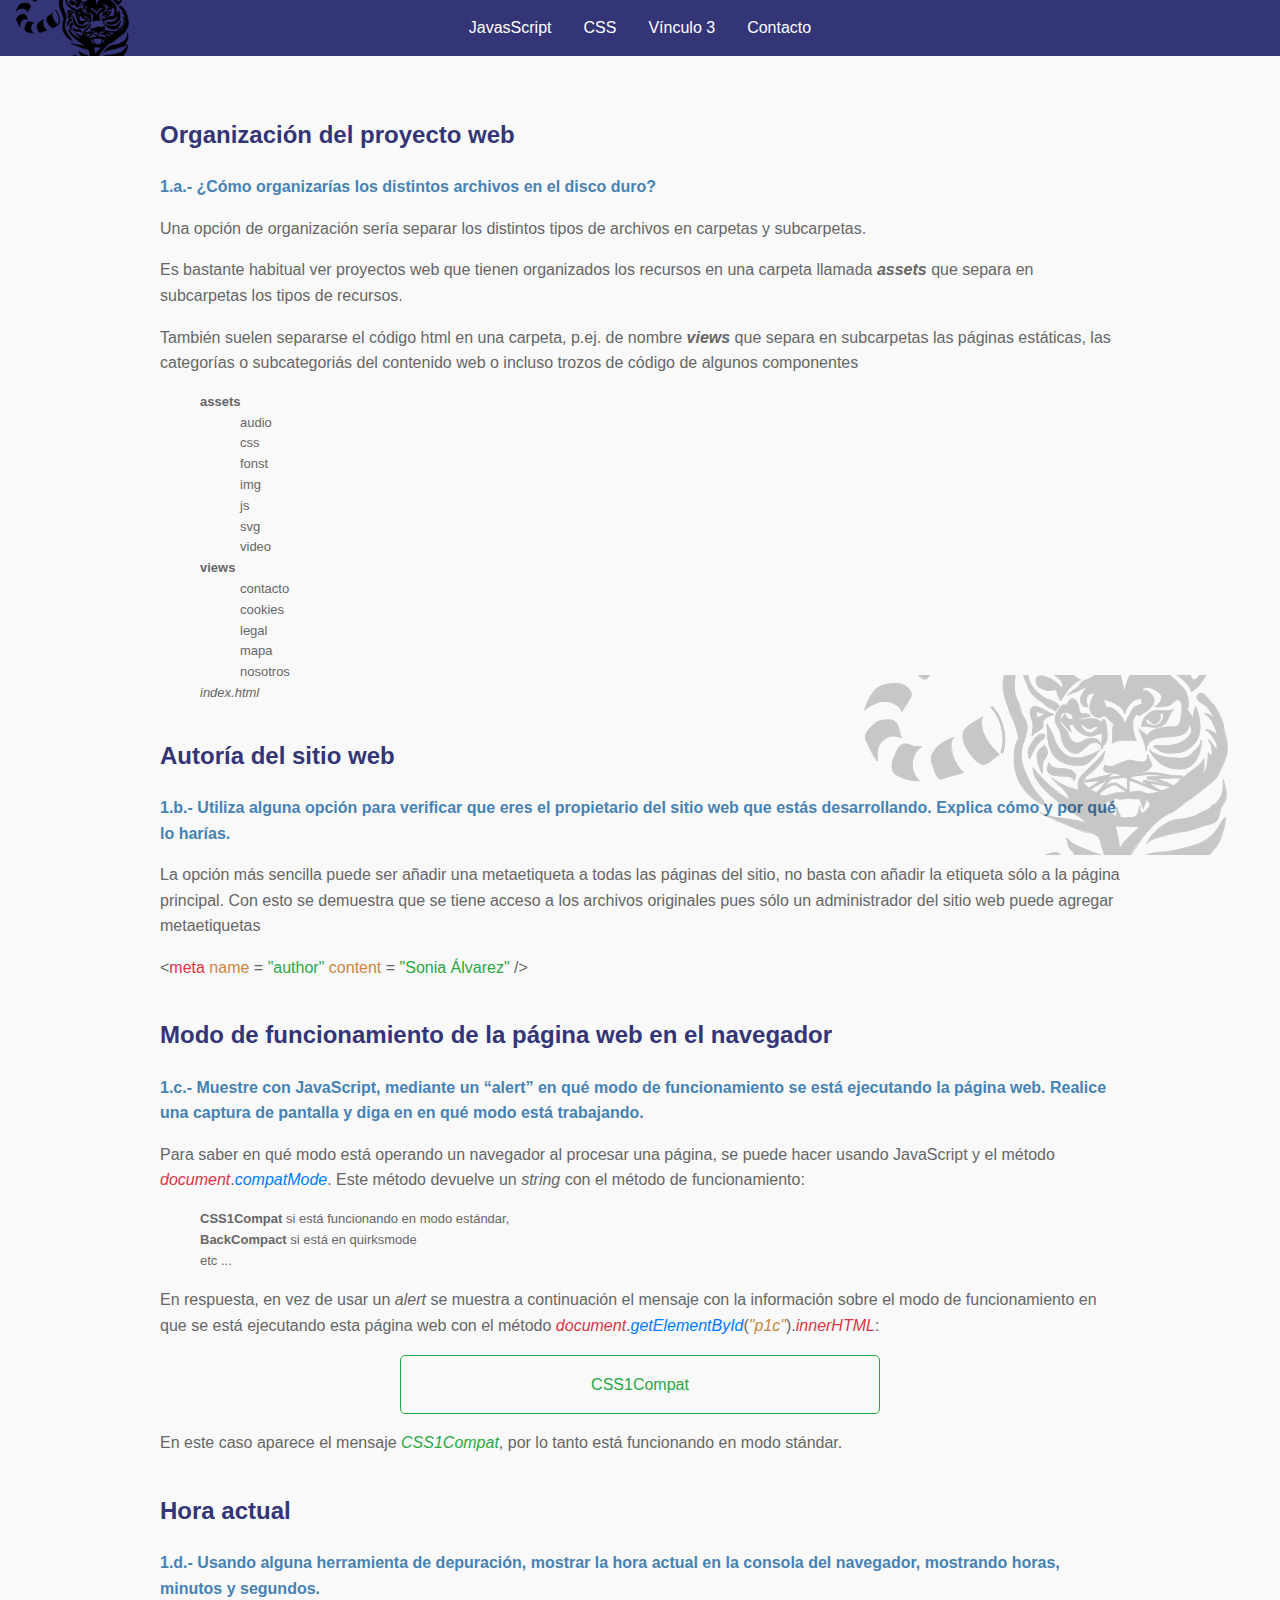
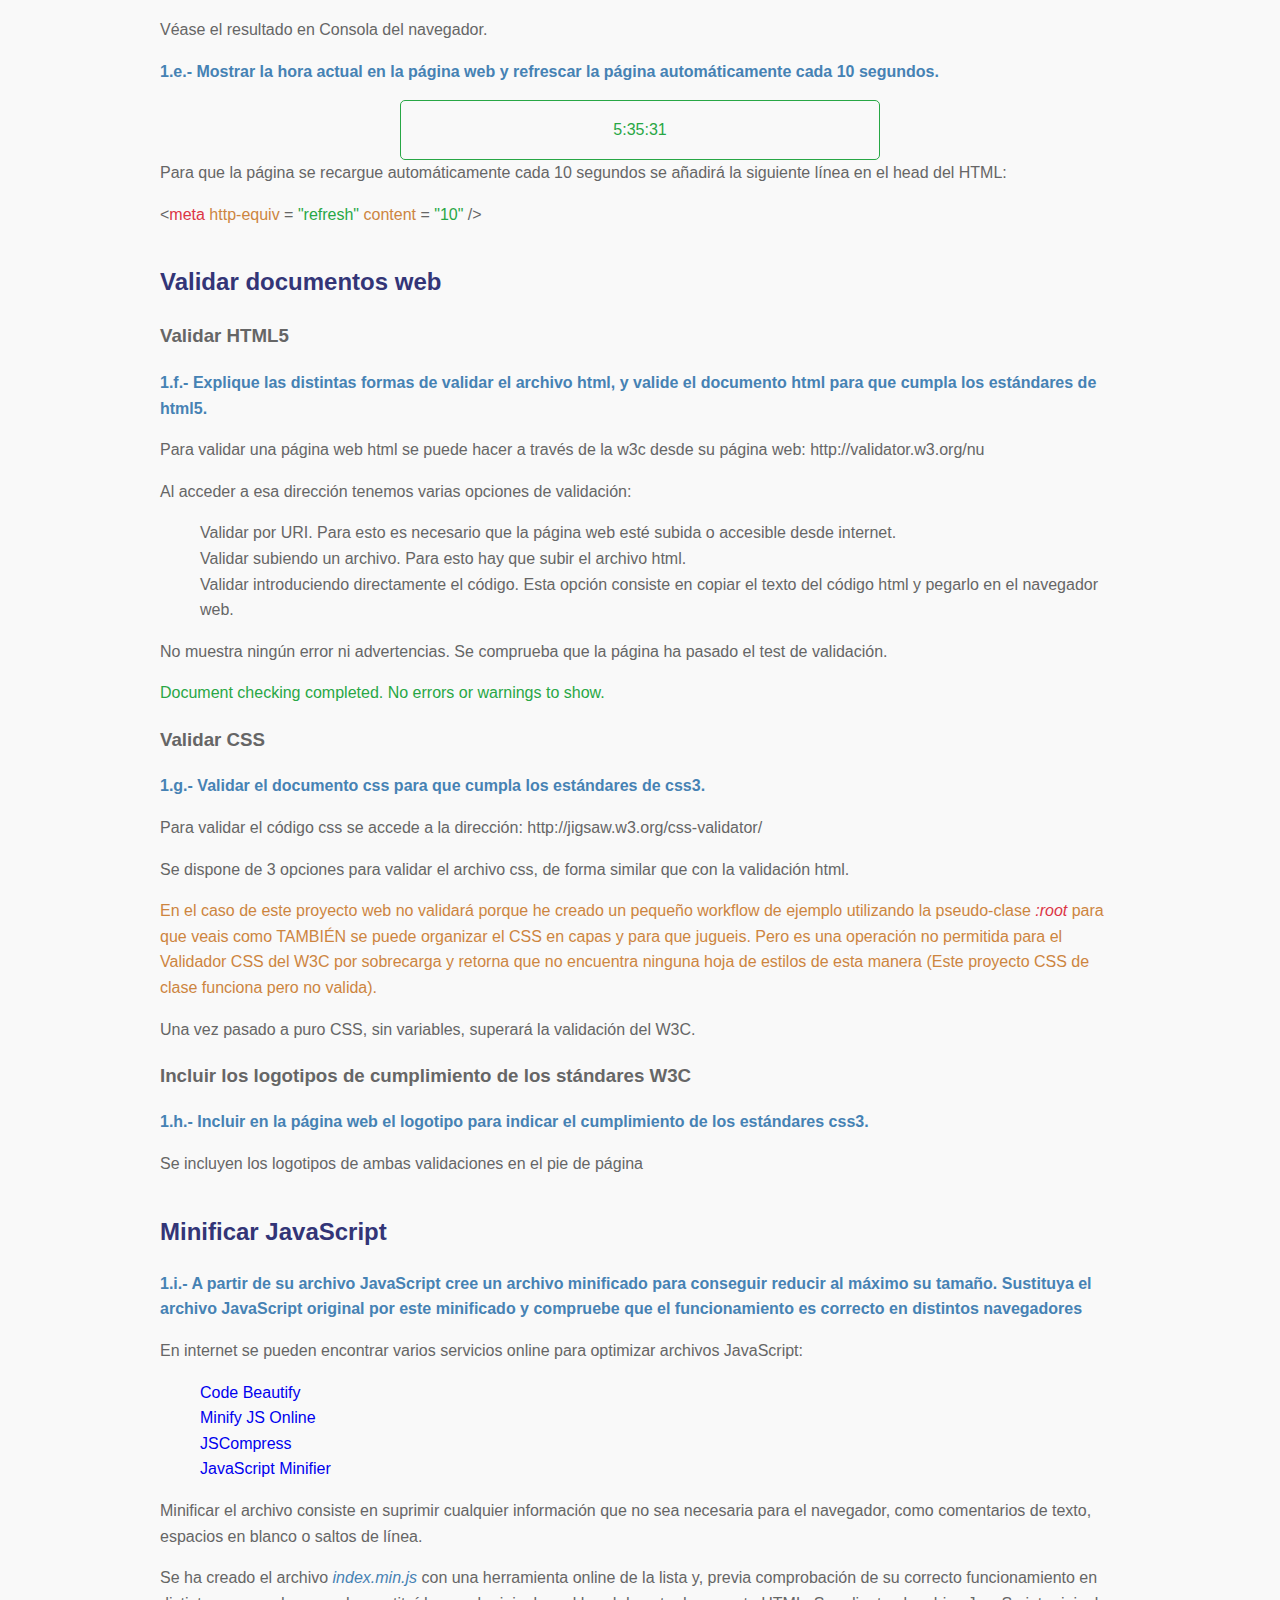
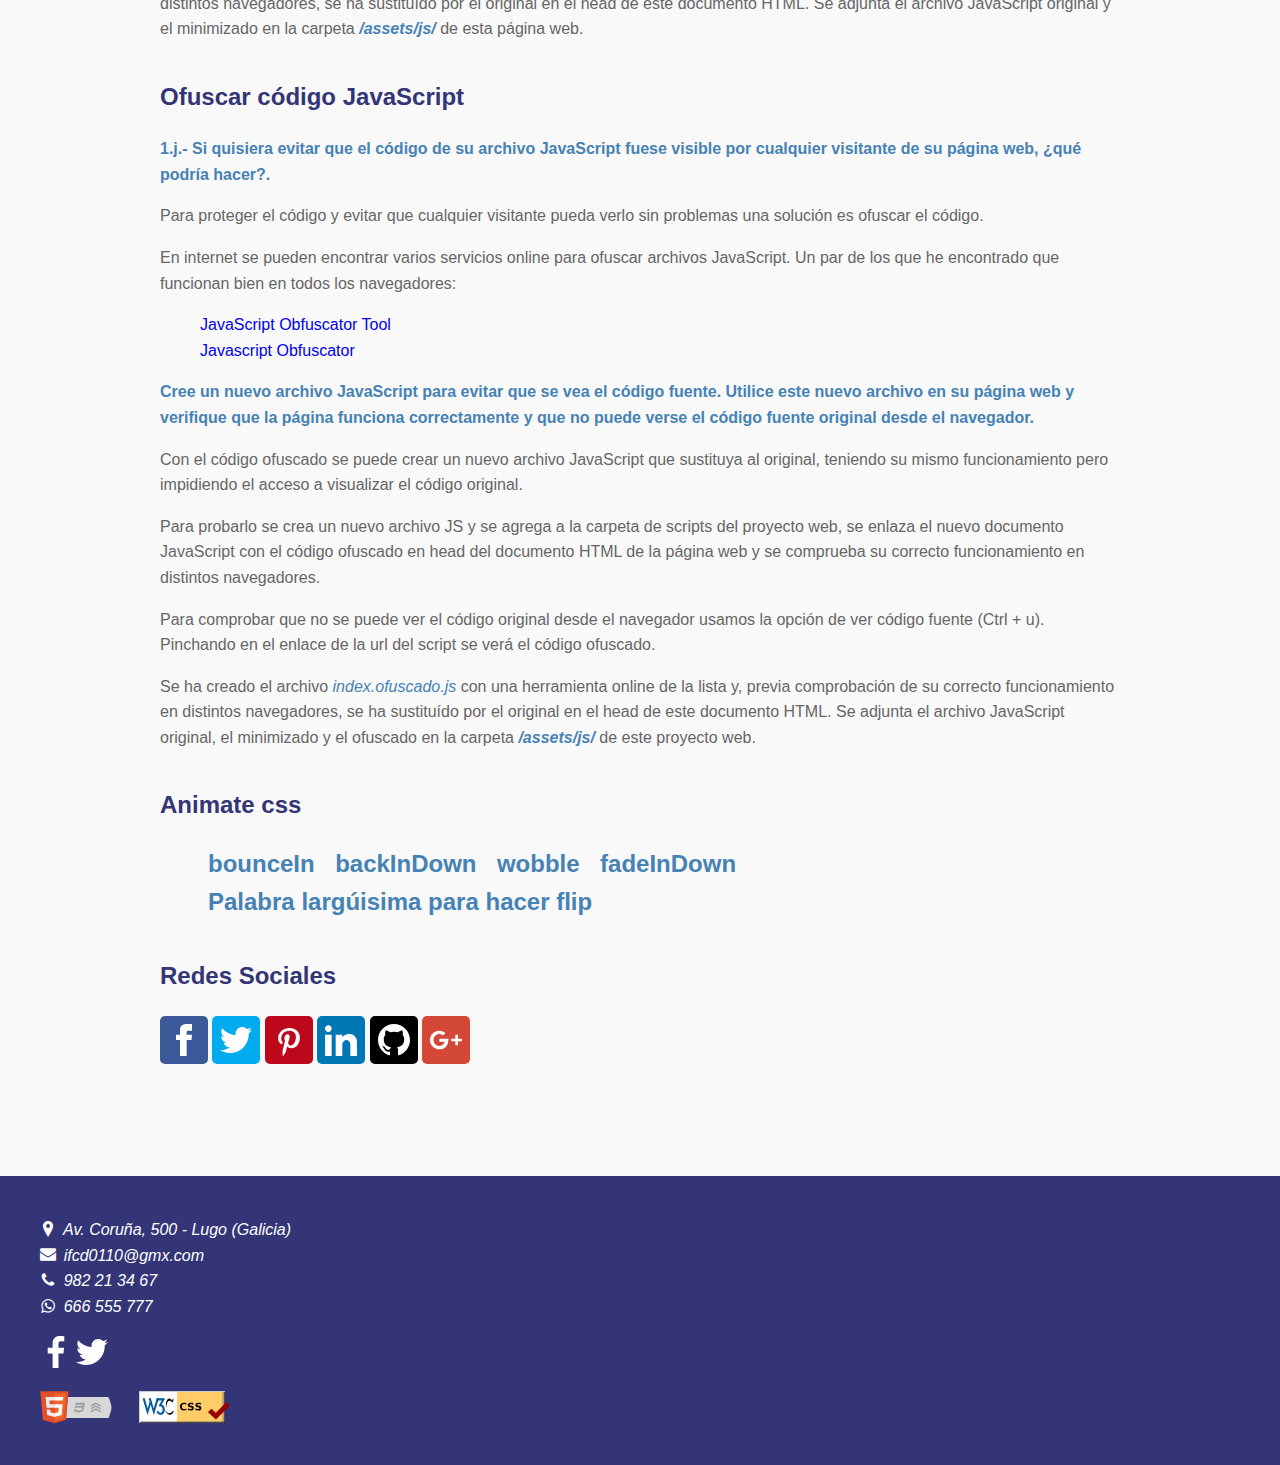
==== commit 57758107: "Update index.html" ====
--- a/index.html
+++ b/index.html
@@ -36,7 +36,7 @@
     <header class="distribute">
         <a href="index.html" title="Inicio">
             <figure class="logo"></figure>
-            <h1 class="pechado">MF0951 | Integración de componentes software en páginas web</h1>
+           <h1 class="pechado">MF0951 | Integración de componentes software en páginas web</h1>
         </a>
     </header>
     <nav class="main-center">
